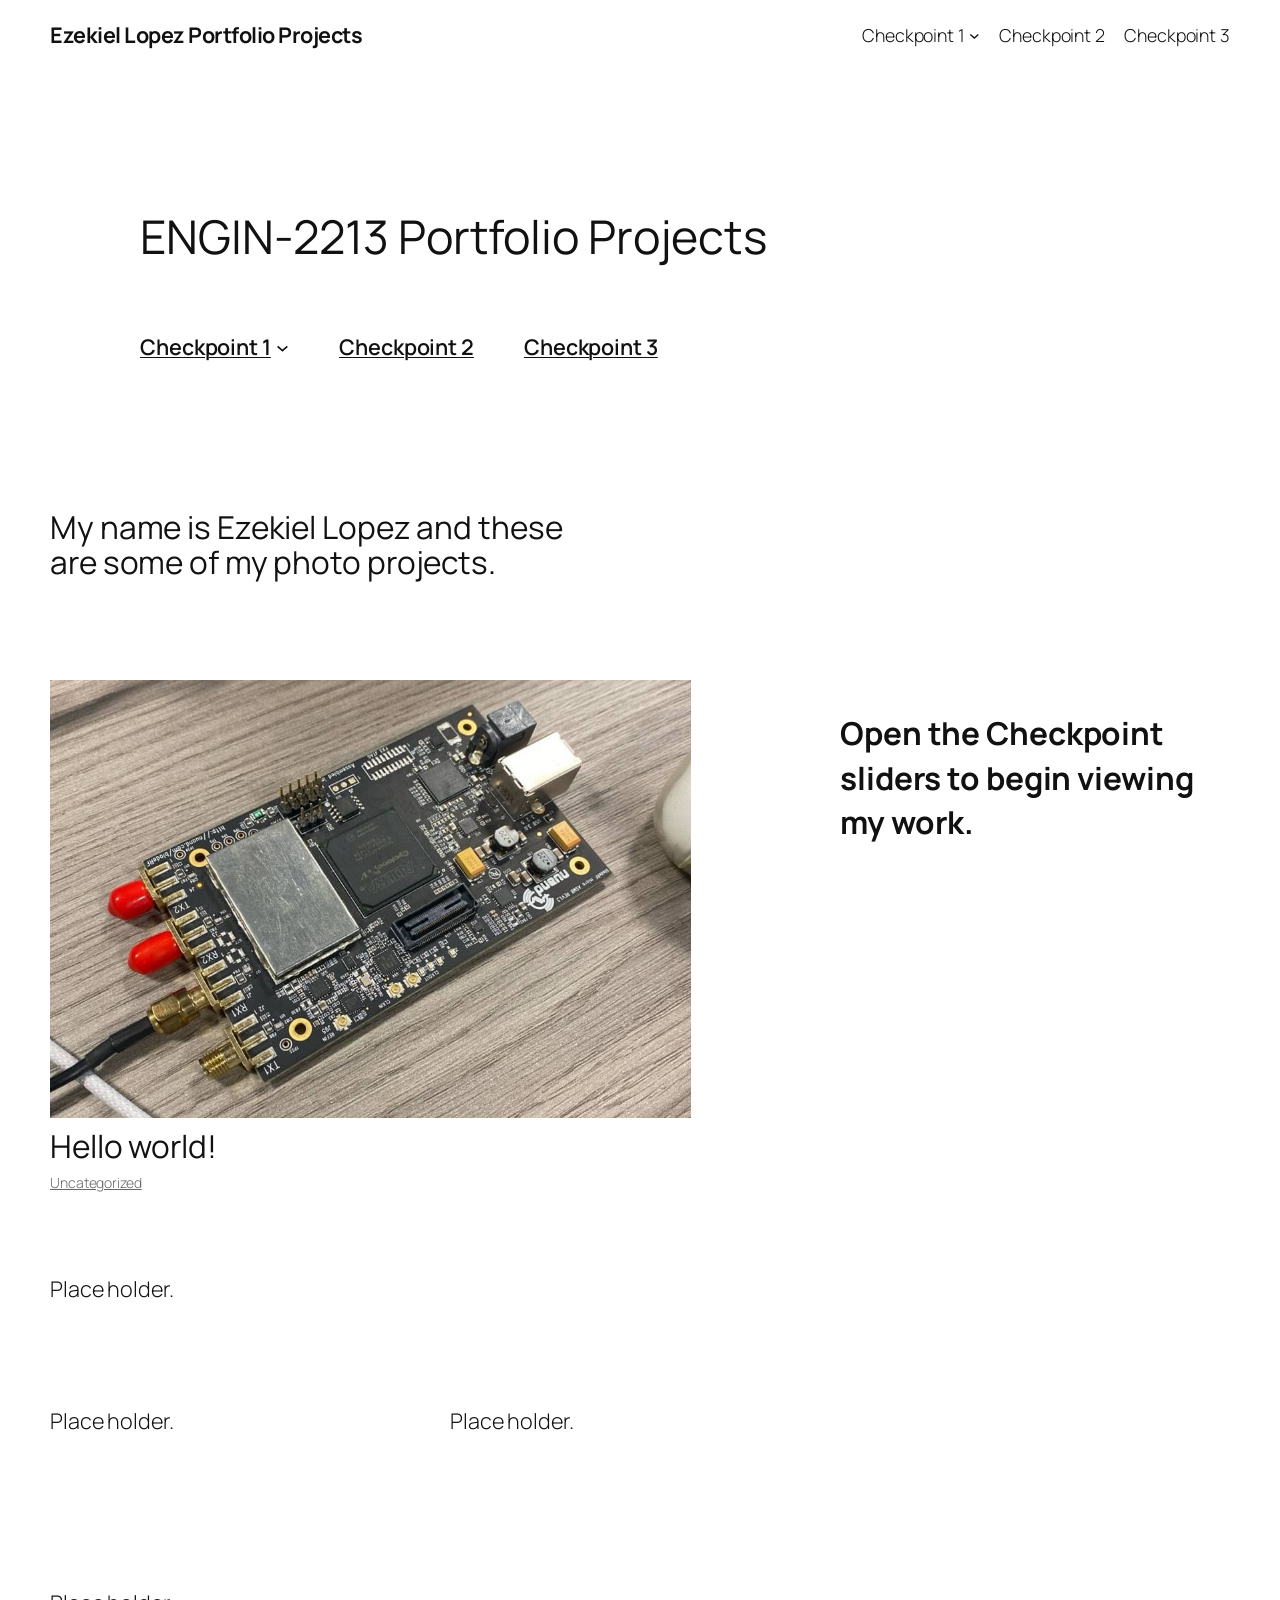
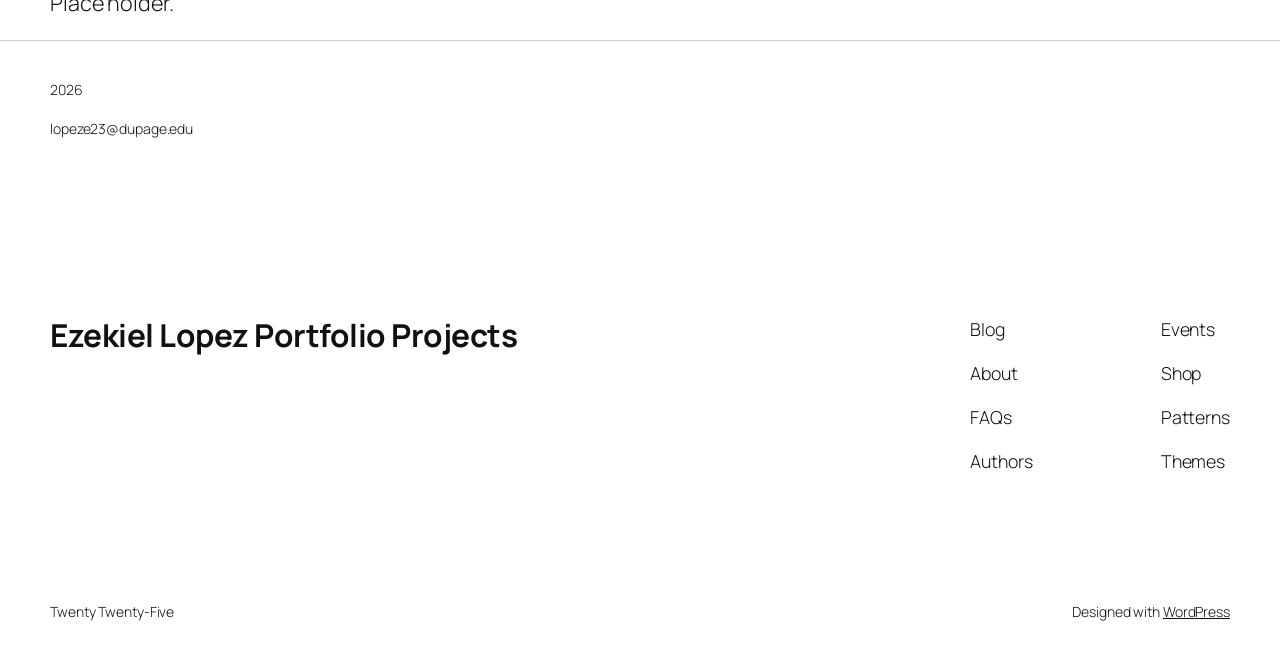
==== index.html @ a2080543 "Pushed wordpress test site" ====
<!DOCTYPE html>
<html lang="en-US">
<head><meta charset="UTF-8">
	
	<meta name="viewport" content="width=device-width, initial-scale=1">
<meta name="robots" content="max-image-preview:large">
<title>Ezekiel Lopez Portfolio Projects</title>




<style id="wp-img-auto-sizes-contain-inline-css">
img:is([sizes=auto i],[sizes^="auto," i]){contain-intrinsic-size:3000px 1500px}
/*# sourceURL=wp-img-auto-sizes-contain-inline-css */
</style>
<style id="wp-block-site-title-inline-css">
.wp-block-site-title{box-sizing:border-box}.wp-block-site-title :where(a){color:inherit;font-family:inherit;font-size:inherit;font-style:inherit;font-weight:inherit;letter-spacing:inherit;line-height:inherit;text-decoration:inherit}
/*# sourceURL=/wp-includes/blocks/site-title/style.min.css */
</style>
<style id="wp-block-navigation-link-inline-css">
.wp-block-navigation .wp-block-navigation-item__label{overflow-wrap:break-word}.wp-block-navigation .wp-block-navigation-item__description{display:none}.link-ui-tools{outline:1px solid #f0f0f0;padding:8px}.link-ui-block-inserter{padding-top:8px}.link-ui-block-inserter__back{margin-left:8px;text-transform:uppercase}
/*# sourceURL=/wp-includes/blocks/navigation-link/style.min.css */
</style>
<link rel="stylesheet" id="wp-block-navigation-css" href="/wp-includes/blocks/navigation/style.min.css?ver=7.1.3" media="all">
<style id="wp-block-group-inline-css">
.wp-block-group{box-sizing:border-box}:where(.wp-block-group.wp-block-group-is-layout-constrained){position:relative}
/*# sourceURL=/wp-includes/blocks/group/style.min.css */
</style>
<style id="wp-block-post-title-inline-css">
.wp-block-post-title{box-sizing:border-box;word-break:break-word}.wp-block-post-title :where(a){display:inline-block;font-family:inherit;font-size:inherit;font-style:inherit;font-weight:inherit;letter-spacing:inherit;line-height:inherit;text-decoration:inherit}
/*# sourceURL=/wp-includes/blocks/post-title/style.min.css */
</style>
<style id="wp-block-heading-inline-css">
h1:where(.wp-block-heading).has-background,h2:where(.wp-block-heading).has-background,h3:where(.wp-block-heading).has-background,h4:where(.wp-block-heading).has-background,h5:where(.wp-block-heading).has-background,h6:where(.wp-block-heading).has-background{padding:1.25em 2.375em}h1.has-text-align-left[style*=writing-mode]:where([style*=vertical-lr]),h1.has-text-align-right[style*=writing-mode]:where([style*=vertical-rl]),h2.has-text-align-left[style*=writing-mode]:where([style*=vertical-lr]),h2.has-text-align-right[style*=writing-mode]:where([style*=vertical-rl]),h3.has-text-align-left[style*=writing-mode]:where([style*=vertical-lr]),h3.has-text-align-right[style*=writing-mode]:where([style*=vertical-rl]),h4.has-text-align-left[style*=writing-mode]:where([style*=vertical-lr]),h4.has-text-align-right[style*=writing-mode]:where([style*=vertical-rl]),h5.has-text-align-left[style*=writing-mode]:where([style*=vertical-lr]),h5.has-text-align-right[style*=writing-mode]:where([style*=vertical-rl]),h6.has-text-align-left[style*=writing-mode]:where([style*=vertical-lr]),h6.has-text-align-right[style*=writing-mode]:where([style*=vertical-rl]){rotate:180deg}
/*# sourceURL=/wp-includes/blocks/heading/style.min.css */
</style>
<style id="wp-block-spacer-inline-css">
.wp-block-spacer{clear:both}
/*# sourceURL=/wp-includes/blocks/spacer/style.min.css */
</style>
<style id="wp-block-columns-inline-css">
.wp-block-columns{box-sizing:border-box;display:flex;flex-wrap:wrap!important}@media (min-width:782px){.wp-block-columns{flex-wrap:nowrap!important}}.wp-block-columns{align-items:normal!important}.wp-block-columns.are-vertically-aligned-top{align-items:flex-start}.wp-block-columns.are-vertically-aligned-center{align-items:center}.wp-block-columns.are-vertically-aligned-bottom{align-items:flex-end}@media (max-width:781px){.wp-block-columns:not(.is-not-stacked-on-mobile)>.wp-block-column{flex-basis:100%!important}}@media (min-width:782px){.wp-block-columns:not(.is-not-stacked-on-mobile)>.wp-block-column{flex-basis:0;flex-grow:1}.wp-block-columns:not(.is-not-stacked-on-mobile)>.wp-block-column[style*=flex-basis]{flex-grow:0}}.wp-block-columns.is-not-stacked-on-mobile{flex-wrap:nowrap!important}.wp-block-columns.is-not-stacked-on-mobile>.wp-block-column{flex-basis:0;flex-grow:1}.wp-block-columns.is-not-stacked-on-mobile>.wp-block-column[style*=flex-basis]{flex-grow:0}:where(.wp-block-columns){margin-bottom:1.75em}:where(.wp-block-columns.has-background){padding:1.25em 2.375em}.wp-block-column{flex-grow:1;min-width:0;overflow-wrap:break-word;word-break:break-word}.wp-block-column.is-vertically-aligned-top{align-self:flex-start}.wp-block-column.is-vertically-aligned-center{align-self:center}.wp-block-column.is-vertically-aligned-bottom{align-self:flex-end}.wp-block-column.is-vertically-aligned-stretch{align-self:stretch}.wp-block-column.is-vertically-aligned-bottom,.wp-block-column.is-vertically-aligned-center,.wp-block-column.is-vertically-aligned-top{width:100%}
/*# sourceURL=/wp-includes/blocks/columns/style.min.css */
</style>
<style id="wp-block-image-inline-css">
.wp-block-image>a,.wp-block-image>figure>a{display:inline-block}.wp-block-image img{box-sizing:border-box;height:auto;max-width:100%;vertical-align:bottom}@media not (prefers-reduced-motion){.wp-block-image img.hide{visibility:hidden}.wp-block-image img.show{animation:show-content-image .4s}}.wp-block-image[style*=border-radius] img,.wp-block-image[style*=border-radius]>a{border-radius:inherit}.wp-block-image.has-custom-border img{box-sizing:border-box}.wp-block-image.aligncenter{text-align:center}.wp-block-image.alignfull>a,.wp-block-image.alignwide>a{width:100%}.wp-block-image.alignfull img,.wp-block-image.alignwide img{height:auto;width:100%}.wp-block-image .aligncenter,.wp-block-image .alignleft,.wp-block-image .alignright,.wp-block-image.aligncenter,.wp-block-image.alignleft,.wp-block-image.alignright{display:table}.wp-block-image .aligncenter>figcaption,.wp-block-image .alignleft>figcaption,.wp-block-image .alignright>figcaption,.wp-block-image.aligncenter>figcaption,.wp-block-image.alignleft>figcaption,.wp-block-image.alignright>figcaption{caption-side:bottom;display:table-caption}.wp-block-image .alignleft{float:left;margin:.5em 1em .5em 0}.wp-block-image .alignright{float:right;margin:.5em 0 .5em 1em}.wp-block-image .aligncenter{margin-left:auto;margin-right:auto}.wp-block-image :where(figcaption){margin-bottom:1em;margin-top:.5em}.wp-block-image.is-style-circle-mask img{border-radius:9999px}@supports ((-webkit-mask-image:none) or (mask-image:none)) or (-webkit-mask-image:none){.wp-block-image.is-style-circle-mask img{border-radius:0;-webkit-mask-image:url('data:image/svg+xml;utf8,<svg viewBox="0 0 100 100" xmlns="http://www.w3.org/2000/svg"><circle cx="50" cy="50" r="50"/></svg>');mask-image:url('data:image/svg+xml;utf8,<svg viewBox="0 0 100 100" xmlns="http://www.w3.org/2000/svg"><circle cx="50" cy="50" r="50"/></svg>');mask-mode:alpha;-webkit-mask-position:center;mask-position:center;-webkit-mask-repeat:no-repeat;mask-repeat:no-repeat;-webkit-mask-size:contain;mask-size:contain}}:root :where(.wp-block-image.is-style-rounded img,.wp-block-image .is-style-rounded img){border-radius:9999px}.wp-block-image figure{margin:0}.wp-lightbox-container{display:flex;flex-direction:column;position:relative}.wp-lightbox-container img{cursor:zoom-in}.wp-lightbox-container img:hover+button{opacity:1}.wp-lightbox-container button{align-items:center;backdrop-filter:blur(16px) saturate(180%);background-color:rgba(90,90,90,.25);border:none;border-radius:4px;cursor:zoom-in;display:flex;height:20px;justify-content:center;opacity:0;padding:0;position:absolute;right:16px;text-align:center;top:16px;width:20px;z-index:100}@media not (prefers-reduced-motion){.wp-lightbox-container button{transition:opacity .2s ease}}.wp-lightbox-container button:focus-visible{outline:3px auto rgba(90,90,90,.25);outline:3px auto -webkit-focus-ring-color;outline-offset:3px}.wp-lightbox-container button:hover{cursor:pointer;opacity:1}.wp-lightbox-container button:focus{opacity:1}.wp-lightbox-container button:focus,.wp-lightbox-container button:hover,.wp-lightbox-container button:not(:hover):not(:active):not(.has-background){background-color:rgba(90,90,90,.25);border:none}.wp-lightbox-overlay{box-sizing:border-box;cursor:zoom-out;height:100vh;left:0;overflow:hidden;position:fixed;top:0;visibility:hidden;width:100%;z-index:100000}.wp-lightbox-overlay .wp-lightbox-close-button{align-items:center;cursor:pointer;display:flex;font-family:inherit;gap:8px;justify-content:center;line-height:1;min-height:40px;min-width:40px;padding:0 4px;position:absolute;right:calc(env(safe-area-inset-right) + 16px);top:calc(env(safe-area-inset-top) + 16px);z-index:5000000}.wp-lightbox-overlay .wp-lightbox-close-button:focus,.wp-lightbox-overlay .wp-lightbox-close-button:hover,.wp-lightbox-overlay .wp-lightbox-close-button:not(:hover):not(:active):not(.has-background){background:none;border:none}.wp-lightbox-overlay .wp-lightbox-close-button:has(.wp-lightbox-close-text:not([hidden])) .wp-lightbox-close-icon svg{height:1em;width:1em}.wp-lightbox-overlay .wp-lightbox-close-icon svg{display:block}.wp-lightbox-overlay .wp-lightbox-navigation-button-next,.wp-lightbox-overlay .wp-lightbox-navigation-button-prev{align-items:center;bottom:16px;cursor:pointer;display:flex;font-family:inherit;gap:4px;justify-content:center;line-height:1;min-height:40px;min-width:40px;padding:0 8px;position:absolute;z-index:2000002}.wp-lightbox-overlay .wp-lightbox-navigation-button-next[hidden],.wp-lightbox-overlay .wp-lightbox-navigation-button-prev[hidden]{display:none}@media (min-width:960px){.wp-lightbox-overlay .wp-lightbox-navigation-button-next,.wp-lightbox-overlay .wp-lightbox-navigation-button-prev{bottom:50%;transform:translateY(-50%)}}.wp-lightbox-overlay .wp-lightbox-navigation-button-next:focus,.wp-lightbox-overlay .wp-lightbox-navigation-button-next:hover,.wp-lightbox-overlay .wp-lightbox-navigation-button-next:not(:hover):not(:active):not(.has-background),.wp-lightbox-overlay .wp-lightbox-navigation-button-prev:focus,.wp-lightbox-overlay .wp-lightbox-navigation-button-prev:hover,.wp-lightbox-overlay .wp-lightbox-navigation-button-prev:not(:hover):not(:active):not(.has-background){background:none;border:none;padding:0 8px}.wp-lightbox-overlay .wp-lightbox-navigation-button-next:has(.wp-lightbox-navigation-text:not([hidden])) .wp-lightbox-navigation-icon svg,.wp-lightbox-overlay .wp-lightbox-navigation-button-prev:has(.wp-lightbox-navigation-text:not([hidden])) .wp-lightbox-navigation-icon svg{display:block;height:1.5em;width:1.5em}.wp-lightbox-overlay .wp-lightbox-navigation-button-prev{left:calc(env(safe-area-inset-left) + 16px)}.wp-lightbox-overlay .wp-lightbox-navigation-button-next{right:calc(env(safe-area-inset-right) + 16px)}.wp-lightbox-overlay .wp-lightbox-navigation-icon svg{vertical-align:middle}.wp-lightbox-overlay .lightbox-image-container{height:var(--wp--lightbox-container-height);left:50%;overflow:hidden;position:absolute;top:50%;transform:translate(-50%,-50%);transform-origin:top left;width:var(--wp--lightbox-container-width);z-index:2000001}.wp-lightbox-overlay .wp-block-image{align-items:center;box-sizing:border-box;display:flex;height:100%;justify-content:center;margin:0;position:relative;transform-origin:0 0;width:100%;z-index:3000000}.wp-lightbox-overlay .wp-block-image img{height:var(--wp--lightbox-image-height);min-height:var(--wp--lightbox-image-height);min-width:var(--wp--lightbox-image-width);width:var(--wp--lightbox-image-width)}.wp-lightbox-overlay .wp-block-image figcaption{display:none}.wp-lightbox-overlay button{background:none;border:none}.wp-lightbox-overlay .scrim{background-color:#fff;height:100%;opacity:.9;position:absolute;width:100%;z-index:2000000}.wp-lightbox-overlay.active{visibility:visible}@media not (prefers-reduced-motion){.wp-lightbox-overlay.active{animation:turn-on-visibility .25s both}.wp-lightbox-overlay.active img{animation:turn-on-visibility .35s both}.wp-lightbox-overlay.show-closing-animation:not(.active){animation:turn-off-visibility .35s both}.wp-lightbox-overlay.show-closing-animation:not(.active) img{animation:turn-off-visibility .25s both}.wp-lightbox-overlay.zoom.active{animation:none;opacity:1;visibility:visible}.wp-lightbox-overlay.zoom.active .lightbox-image-container{animation:lightbox-zoom-in .4s}.wp-lightbox-overlay.zoom.active .lightbox-image-container img{animation:none}.wp-lightbox-overlay.zoom.active .scrim{animation:turn-on-visibility .4s forwards}.wp-lightbox-overlay.zoom.show-closing-animation:not(.active){animation:none}.wp-lightbox-overlay.zoom.show-closing-animation:not(.active) .lightbox-image-container{animation:lightbox-zoom-out .4s}.wp-lightbox-overlay.zoom.show-closing-animation:not(.active) .lightbox-image-container img{animation:none}.wp-lightbox-overlay.zoom.show-closing-animation:not(.active) .scrim{animation:turn-off-visibility .4s forwards}}@keyframes show-content-image{0%{visibility:hidden}99%{visibility:hidden}to{visibility:visible}}@keyframes turn-on-visibility{0%{opacity:0}to{opacity:1}}@keyframes turn-off-visibility{0%{opacity:1;visibility:visible}99%{opacity:0;visibility:visible}to{opacity:0;visibility:hidden}}@keyframes lightbox-zoom-in{0%{transform:translate(calc((-100vw + var(--wp--lightbox-scrollbar-width))/2 + var(--wp--lightbox-initial-left-position)),calc(-50vh + var(--wp--lightbox-initial-top-position))) scale(var(--wp--lightbox-scale))}to{transform:translate(-50%,-50%) scale(1)}}@keyframes lightbox-zoom-out{0%{transform:translate(-50%,-50%) scale(1);visibility:visible}99%{visibility:visible}to{transform:translate(calc((-100vw + var(--wp--lightbox-scrollbar-width))/2 + var(--wp--lightbox-initial-left-position)),calc(-50vh + var(--wp--lightbox-initial-top-position))) scale(var(--wp--lightbox-scale));visibility:hidden}}
/*# sourceURL=/wp-includes/blocks/image/style.min.css */
</style>
<style id="wp-block-post-terms-inline-css">
.wp-block-post-terms{box-sizing:border-box}.wp-block-post-terms .wp-block-post-terms__separator{white-space:pre-wrap}
/*# sourceURL=/wp-includes/blocks/post-terms/style.min.css */
</style>
<style id="wp-block-post-template-inline-css">
.wp-block-post-template{box-sizing:border-box;list-style:none;margin-bottom:0;margin-top:0;max-width:100%;padding:0}.wp-block-post-template.is-flex-container{display:flex;flex-direction:row;flex-wrap:wrap;gap:1.25em}.wp-block-post-template.is-flex-container>li{margin:0;width:100%}@media (min-width:600px){.wp-block-post-template.is-flex-container.is-flex-container.columns-2>li{width:calc(50% - .625em)}.wp-block-post-template.is-flex-container.is-flex-container.columns-3>li{width:calc(33.33333% - .83333em)}.wp-block-post-template.is-flex-container.is-flex-container.columns-4>li{width:calc(25% - .9375em)}.wp-block-post-template.is-flex-container.is-flex-container.columns-5>li{width:calc(20% - 1em)}.wp-block-post-template.is-flex-container.is-flex-container.columns-6>li{width:calc(16.66667% - 1.04167em)}}@media (max-width:600px){.wp-block-post-template-is-layout-grid[class*=columns-]:not(.has-native-responsive-grid){grid-template-columns:1fr}}.wp-block-post-template-is-layout-constrained>li>.alignright,.wp-block-post-template-is-layout-flow>li>.alignright{float:right;margin-inline-end:0;margin-inline-start:2em}.wp-block-post-template-is-layout-constrained>li>.alignleft,.wp-block-post-template-is-layout-flow>li>.alignleft{float:left;margin-inline-end:2em;margin-inline-start:0}.wp-block-post-template-is-layout-constrained>li>.aligncenter,.wp-block-post-template-is-layout-flow>li>.aligncenter{margin-inline-end:auto;margin-inline-start:auto}
/*# sourceURL=/wp-includes/blocks/post-template/style.min.css */
</style>
<style id="wp-block-paragraph-inline-css">
.is-small-text{font-size:.875em}.is-regular-text{font-size:1em}.is-large-text{font-size:2.25em}.is-larger-text{font-size:3em}.has-drop-cap:not(:focus):first-letter{float:left;font-size:8.4em;font-style:normal;font-weight:100;line-height:.68;margin:.05em .1em 0 0;text-transform:uppercase}body.rtl .has-drop-cap:not(:focus):first-letter{float:none;margin-left:.1em}p.has-drop-cap.has-background{overflow:hidden}:root :where(p.has-background){padding:1.25em 2.375em}:where(p.has-text-color:not(.has-link-color)) a{color:inherit}p.has-text-align-left[style*="writing-mode:vertical-lr"],p.has-text-align-right[style*="writing-mode:vertical-rl"]{rotate:180deg}
/*# sourceURL=/wp-includes/blocks/paragraph/style.min.css */
</style>
<style id="wp-block-separator-inline-css">
@charset "UTF-8";.wp-block-separator{border:none;border-top:2px solid}:root :where(.wp-block-separator.is-style-dots){height:auto;line-height:1;text-align:center}:root :where(.wp-block-separator.is-style-dots):before{color:currentColor;content:"···";font-family:serif;font-size:1.5em;letter-spacing:2em;padding-left:2em}.wp-block-separator.is-style-dots{background:none!important;border:none!important}
/*# sourceURL=/wp-includes/blocks/separator/style.min.css */
</style>
<style id="wp-block-post-content-inline-css">
.wp-block-post-content{display:flow-root}
/*# sourceURL=/wp-includes/blocks/post-content/style.min.css */
</style>
<style id="wp-emoji-styles-inline-css">

	img.wp-smiley, img.emoji {
		display: inline !important;
		border: none !important;
		box-shadow: none !important;
		height: 1em !important;
		width: 1em !important;
		margin: 0 0.07em !important;
		vertical-align: -0.1em !important;
		background: none !important;
		padding: 0 !important;
	}
/*# sourceURL=wp-emoji-styles-inline-css */
</style>
<style id="wp-block-library-inline-css">
:root{--wp-block-synced-color:#7a00df;--wp-block-synced-color--rgb:122,0,223;--wp-bound-block-color:var(--wp-block-synced-color);--wp-editor-canvas-background:#ddd;--wp-admin-theme-color:#007cba;--wp-admin-theme-color--rgb:0,124,186;--wp-admin-theme-color-darker-10:#006ba1;--wp-admin-theme-color-darker-10--rgb:0,107,160.5;--wp-admin-theme-color-darker-20:#005a87;--wp-admin-theme-color-darker-20--rgb:0,90,135;--wp-admin-border-width-focus:2px}@media (min-resolution:192dpi){:root{--wp-admin-border-width-focus:1.5px}}.wp-element-button{cursor:pointer}:root .has-very-light-gray-background-color{background-color:#eee}:root .has-very-dark-gray-background-color{background-color:#313131}:root .has-very-light-gray-color{color:#eee}:root .has-very-dark-gray-color{color:#313131}:root .has-vivid-green-cyan-to-vivid-cyan-blue-gradient-background{background:linear-gradient(135deg,#00d084,#0693e3)}:root .has-purple-crush-gradient-background{background:linear-gradient(135deg,#34e2e4,#4721fb 50%,#ab1dfe)}:root .has-hazy-dawn-gradient-background{background:linear-gradient(135deg,#faaca8,#dad0ec)}:root .has-subdued-olive-gradient-background{background:linear-gradient(135deg,#fafae1,#67a671)}:root .has-atomic-cream-gradient-background{background:linear-gradient(135deg,#fdd79a,#004a59)}:root .has-nightshade-gradient-background{background:linear-gradient(135deg,#330968,#31cdcf)}:root .has-midnight-gradient-background{background:linear-gradient(135deg,#020381,#2874fc)}:root{--wp--preset--font-size--normal:16px;--wp--preset--font-size--huge:42px}.has-regular-font-size{font-size:1em}.has-larger-font-size{font-size:2.625em}.has-normal-font-size{font-size:var(--wp--preset--font-size--normal)}.has-huge-font-size{font-size:var(--wp--preset--font-size--huge)}:root .has-text-align-center{text-align:center}:root .has-text-align-left{text-align:left}:root .has-text-align-right{text-align:right}.has-fit-text{white-space:nowrap!important}#end-resizable-editor-section{display:none}.aligncenter{clear:both}.items-justified-left{justify-content:flex-start}.items-justified-center{justify-content:center}.items-justified-right{justify-content:flex-end}.items-justified-space-between{justify-content:space-between}.screen-reader-text{word-wrap:normal!important;border:0;clip-path:inset(50%);height:1px;margin:-1px;overflow:hidden;padding:0;position:absolute;width:1px;word-break:normal!important}.screen-reader-text:focus{background-color:#ddd;clip-path:none;color:#444;display:block;font-size:1em;height:auto;left:5px;line-height:normal;padding:15px 23px 14px;text-decoration:none;top:5px;width:auto;z-index:100000}html :where(.has-border-color){border-style:solid}html :where([style^=border-color],[style*=";border-color"],[style*="; border-color"]){border-style:solid}html :where([style^=border-top-color],[style*=";border-top-color"],[style*="; border-top-color"]){border-top-style:solid}html :where([style^=border-right-color],[style*=";border-right-color"],[style*="; border-right-color"]){border-right-style:solid}html :where([style^=border-bottom-color],[style*=";border-bottom-color"],[style*="; border-bottom-color"]){border-bottom-style:solid}html :where([style^=border-left-color],[style*=";border-left-color"],[style*="; border-left-color"]){border-left-style:solid}html :where([style^=border-width],[style*=";border-width"],[style*="; border-width"]){border-style:solid}html :where([style^=border-top-width],[style*=";border-top-width"],[style*="; border-top-width"]){border-top-style:solid}html :where([style^=border-right-width],[style*=";border-right-width"],[style*="; border-right-width"]){border-right-style:solid}html :where([style^=border-bottom-width],[style*=";border-bottom-width"],[style*="; border-bottom-width"]){border-bottom-style:solid}html :where([style^=border-left-width],[style*=";border-left-width"],[style*="; border-left-width"]){border-left-style:solid}html :where(img[class*=wp-image-]){height:auto;max-width:100%}:where(figure){margin:0 0 1em}html :where(.is-position-sticky){--wp-admin--admin-bar--position-offset:var(--wp-admin--admin-bar--height,0px)}@media screen and (max-width:600px){html :where(.is-position-sticky){--wp-admin--admin-bar--position-offset:0px}}
/*# sourceURL=/wp-includes/css/dist/block-library/common.min.css */
</style>
<style id="global-styles-inline-css">
:root{--wp--preset--aspect-ratio--square: 1;--wp--preset--aspect-ratio--4-3: 4/3;--wp--preset--aspect-ratio--3-4: 3/4;--wp--preset--aspect-ratio--3-2: 3/2;--wp--preset--aspect-ratio--2-3: 2/3;--wp--preset--aspect-ratio--16-9: 16/9;--wp--preset--aspect-ratio--9-16: 9/16;--wp--preset--color--black: #000000;--wp--preset--color--cyan-bluish-gray: #abb8c3;--wp--preset--color--white: #ffffff;--wp--preset--color--pale-pink: #f78da7;--wp--preset--color--vivid-red: #cf2e2e;--wp--preset--color--luminous-vivid-orange: #ff6900;--wp--preset--color--luminous-vivid-amber: #fcb900;--wp--preset--color--light-green-cyan: #7bdcb5;--wp--preset--color--vivid-green-cyan: #00d084;--wp--preset--color--pale-cyan-blue: #8ed1fc;--wp--preset--color--vivid-cyan-blue: #0693e3;--wp--preset--color--vivid-purple: #9b51e0;--wp--preset--color--base: #FFFFFF;--wp--preset--color--contrast: #111111;--wp--preset--color--accent-1: #FFEE58;--wp--preset--color--accent-2: #F6CFF4;--wp--preset--color--accent-3: #503AA8;--wp--preset--color--accent-4: #686868;--wp--preset--color--accent-5: #FBFAF3;--wp--preset--color--accent-6: color-mix(in srgb, currentColor 20%, transparent);--wp--preset--gradient--vivid-cyan-blue-to-vivid-purple: linear-gradient(135deg,rgb(6,147,227) 0%,rgb(155,81,224) 100%);--wp--preset--gradient--light-green-cyan-to-vivid-green-cyan: linear-gradient(135deg,rgb(122,220,180) 0%,rgb(0,208,130) 100%);--wp--preset--gradient--luminous-vivid-amber-to-luminous-vivid-orange: linear-gradient(135deg,rgb(252,185,0) 0%,rgb(255,105,0) 100%);--wp--preset--gradient--luminous-vivid-orange-to-vivid-red: linear-gradient(135deg,rgb(255,105,0) 0%,rgb(207,46,46) 100%);--wp--preset--gradient--very-light-gray-to-cyan-bluish-gray: linear-gradient(135deg,rgb(238,238,238) 0%,rgb(169,184,195) 100%);--wp--preset--gradient--cool-to-warm-spectrum: linear-gradient(135deg,rgb(74,234,220) 0%,rgb(151,120,209) 20%,rgb(207,42,186) 40%,rgb(238,44,130) 60%,rgb(251,105,98) 80%,rgb(254,248,76) 100%);--wp--preset--gradient--blush-light-purple: linear-gradient(135deg,rgb(255,206,236) 0%,rgb(152,150,240) 100%);--wp--preset--gradient--blush-bordeaux: linear-gradient(135deg,rgb(254,205,165) 0%,rgb(254,45,45) 50%,rgb(107,0,62) 100%);--wp--preset--gradient--luminous-dusk: linear-gradient(135deg,rgb(255,203,112) 0%,rgb(199,81,192) 50%,rgb(65,88,208) 100%);--wp--preset--gradient--pale-ocean: linear-gradient(135deg,rgb(255,245,203) 0%,rgb(182,227,212) 50%,rgb(51,167,181) 100%);--wp--preset--gradient--electric-grass: linear-gradient(135deg,rgb(202,248,128) 0%,rgb(113,206,126) 100%);--wp--preset--gradient--midnight: linear-gradient(135deg,rgb(2,3,129) 0%,rgb(40,116,252) 100%);--wp--preset--font-size--small: 0.875rem;--wp--preset--font-size--medium: clamp(1rem, 1rem + ((1vw - 0.2rem) * 0.185), 1.125rem);--wp--preset--font-size--large: clamp(1.125rem, 1.125rem + ((1vw - 0.2rem) * 0.37), 1.375rem);--wp--preset--font-size--x-large: clamp(1.75rem, 1.75rem + ((1vw - 0.2rem) * 0.37), 2rem);--wp--preset--font-size--xx-large: clamp(2.15rem, 2.15rem + ((1vw - 0.2rem) * 1.259), 3rem);--wp--preset--font-family--manrope: Manrope, sans-serif;--wp--preset--font-family--fira-code: "Fira Code", monospace;--wp--preset--spacing--20: 10px;--wp--preset--spacing--30: 20px;--wp--preset--spacing--40: 30px;--wp--preset--spacing--50: clamp(30px, 5vw, 50px);--wp--preset--spacing--60: clamp(30px, 7vw, 70px);--wp--preset--spacing--70: clamp(50px, 7vw, 90px);--wp--preset--spacing--80: clamp(70px, 10vw, 140px);--wp--preset--shadow--natural: 6px 6px 9px rgba(0, 0, 0, 0.2);--wp--preset--shadow--deep: 12px 12px 50px rgba(0, 0, 0, 0.4);--wp--preset--shadow--sharp: 6px 6px 0px rgba(0, 0, 0, 0.2);--wp--preset--shadow--outlined: 6px 6px 0px -3px rgb(255, 255, 255), 6px 6px rgb(0, 0, 0);--wp--preset--shadow--crisp: 6px 6px 0px rgb(0, 0, 0);}.wp-block-button{--wp--preset--dimension--25: 25%;--wp--preset--dimension--50: 50%;--wp--preset--dimension--75: 75%;--wp--preset--dimension--100: 100%;}:root { --wp--style--global--content-size: 1000px;--wp--style--global--wide-size: 1400px; }:where(body) { margin: 0; }.wp-site-blocks { padding-top: var(--wp--style--root--padding-top); padding-bottom: var(--wp--style--root--padding-bottom); }.has-global-padding { padding-right: var(--wp--style--root--padding-right); padding-left: var(--wp--style--root--padding-left); }.has-global-padding > .alignfull { margin-right: calc(var(--wp--style--root--padding-right) * -1); margin-left: calc(var(--wp--style--root--padding-left) * -1); }.has-global-padding :where(:not(.alignfull.is-layout-flow) > .has-global-padding:not(.wp-block-block, .alignfull)) { padding-right: 0; padding-left: 0; }.has-global-padding :where(:not(.alignfull.is-layout-flow) > .has-global-padding:not(.wp-block-block, .alignfull)) > .alignfull { margin-left: 0; margin-right: 0; }.wp-site-blocks > .alignleft { float: left; margin-right: 2em; }.wp-site-blocks > .alignright { float: right; margin-left: 2em; }.wp-site-blocks > .aligncenter { justify-content: center; margin-left: auto; margin-right: auto; }:where(.wp-site-blocks) > * { margin-block-start: 1.2rem; margin-block-end: 0; }:where(.wp-site-blocks) > :first-child { margin-block-start: 0; }:where(.wp-site-blocks) > :last-child { margin-block-end: 0; }:root { --wp--style--block-gap: 1.2rem; }:root :where(.is-layout-flow) > :first-child{margin-block-start: 0;}:root :where(.is-layout-flow) > :last-child{margin-block-end: 0;}:root :where(.is-layout-flow) > *{margin-block-start: 1.2rem;margin-block-end: 0;}:root :where(.is-layout-constrained) > :first-child{margin-block-start: 0;}:root :where(.is-layout-constrained) > :last-child{margin-block-end: 0;}:root :where(.is-layout-constrained) > *{margin-block-start: 1.2rem;margin-block-end: 0;}:root :where(.is-layout-flex){gap: 1.2rem;}:root :where(.is-layout-grid){gap: 1.2rem;}.is-layout-flow > .alignleft{float: left;margin-inline-start: 0;margin-inline-end: 2em;}.is-layout-flow > .alignright{float: right;margin-inline-start: 2em;margin-inline-end: 0;}.is-layout-flow > .aligncenter{margin-left: auto !important;margin-right: auto !important;}.is-layout-constrained > .alignleft{float: left;margin-inline-start: 0;margin-inline-end: 2em;}.is-layout-constrained > .alignright{float: right;margin-inline-start: 2em;margin-inline-end: 0;}.is-layout-constrained > .aligncenter{margin-left: auto !important;margin-right: auto !important;}.is-layout-constrained > :where(:not(.alignleft):not(.alignright):not(.alignfull)){max-width: var(--wp--style--global--content-size);margin-left: auto !important;margin-right: auto !important;}.is-layout-constrained > .alignwide{max-width: var(--wp--style--global--wide-size);}body .is-layout-flex{display: flex;}.is-layout-flex{flex-wrap: wrap;align-items: center;}.is-layout-flex > :is(*, div){margin: 0;}body .is-layout-grid{display: grid;}.is-layout-grid > :is(*, div){margin: 0;}body{background-color: var(--wp--preset--color--base);color: var(--wp--preset--color--contrast);font-family: var(--wp--preset--font-family--manrope);font-size: var(--wp--preset--font-size--large);font-weight: 300;letter-spacing: -0.1px;line-height: 1.4;--wp--style--root--padding-top: 0px;--wp--style--root--padding-right: var(--wp--preset--spacing--50);--wp--style--root--padding-bottom: 0px;--wp--style--root--padding-left: var(--wp--preset--spacing--50);}a:where(:not(.wp-element-button)){color: currentColor;}:root :where(a:where(:not(.wp-element-button)):hover){text-decoration: none;}h1, h2, h3, h4, h5, h6{font-weight: 400;letter-spacing: -0.1px;line-height: 1.125;}h1{font-size: var(--wp--preset--font-size--xx-large);}h2{font-size: var(--wp--preset--font-size--x-large);}h3{font-size: var(--wp--preset--font-size--large);}h4{font-size: var(--wp--preset--font-size--medium);}h5{font-size: var(--wp--preset--font-size--small);letter-spacing: 0.5px;}h6{font-size: var(--wp--preset--font-size--small);font-weight: 700;letter-spacing: 1.4px;text-transform: uppercase;}:root :where(.wp-element-button, .wp-block-button__link){background-color: var(--wp--preset--color--contrast);border-width: 0;color: var(--wp--preset--color--base);font-family: inherit;font-size: var(--wp--preset--font-size--medium);font-style: inherit;font-weight: inherit;letter-spacing: inherit;line-height: inherit;padding-top: 1rem;padding-right: 2.25rem;padding-bottom: 1rem;padding-left: 2.25rem;text-decoration: none;text-transform: inherit;}:root :where(.wp-element-button:hover, .wp-block-button__link:hover){background-color: color-mix(in srgb, var(--wp--preset--color--contrast) 85%, transparent);border-color: transparent;color: var(--wp--preset--color--base);}:root :where(.wp-element-button:focus, .wp-block-button__link:focus){outline-color: var(--wp--preset--color--accent-4);outline-offset: 2px;}:root :where(.wp-element-caption, .wp-block-audio figcaption, .wp-block-embed figcaption, .wp-block-gallery figcaption, .wp-block-image figcaption, .wp-block-table figcaption, .wp-block-video figcaption){font-size: var(--wp--preset--font-size--small);line-height: 1.4;}.has-black-color{color: var(--wp--preset--color--black) !important;}.has-cyan-bluish-gray-color{color: var(--wp--preset--color--cyan-bluish-gray) !important;}.has-white-color{color: var(--wp--preset--color--white) !important;}.has-pale-pink-color{color: var(--wp--preset--color--pale-pink) !important;}.has-vivid-red-color{color: var(--wp--preset--color--vivid-red) !important;}.has-luminous-vivid-orange-color{color: var(--wp--preset--color--luminous-vivid-orange) !important;}.has-luminous-vivid-amber-color{color: var(--wp--preset--color--luminous-vivid-amber) !important;}.has-light-green-cyan-color{color: var(--wp--preset--color--light-green-cyan) !important;}.has-vivid-green-cyan-color{color: var(--wp--preset--color--vivid-green-cyan) !important;}.has-pale-cyan-blue-color{color: var(--wp--preset--color--pale-cyan-blue) !important;}.has-vivid-cyan-blue-color{color: var(--wp--preset--color--vivid-cyan-blue) !important;}.has-vivid-purple-color{color: var(--wp--preset--color--vivid-purple) !important;}.has-base-color{color: var(--wp--preset--color--base) !important;}.has-contrast-color{color: var(--wp--preset--color--contrast) !important;}.has-accent-1-color{color: var(--wp--preset--color--accent-1) !important;}.has-accent-2-color{color: var(--wp--preset--color--accent-2) !important;}.has-accent-3-color{color: var(--wp--preset--color--accent-3) !important;}.has-accent-4-color{color: var(--wp--preset--color--accent-4) !important;}.has-accent-5-color{color: var(--wp--preset--color--accent-5) !important;}.has-accent-6-color{color: var(--wp--preset--color--accent-6) !important;}.has-black-background-color{background-color: var(--wp--preset--color--black) !important;}.has-cyan-bluish-gray-background-color{background-color: var(--wp--preset--color--cyan-bluish-gray) !important;}.has-white-background-color{background-color: var(--wp--preset--color--white) !important;}.has-pale-pink-background-color{background-color: var(--wp--preset--color--pale-pink) !important;}.has-vivid-red-background-color{background-color: var(--wp--preset--color--vivid-red) !important;}.has-luminous-vivid-orange-background-color{background-color: var(--wp--preset--color--luminous-vivid-orange) !important;}.has-luminous-vivid-amber-background-color{background-color: var(--wp--preset--color--luminous-vivid-amber) !important;}.has-light-green-cyan-background-color{background-color: var(--wp--preset--color--light-green-cyan) !important;}.has-vivid-green-cyan-background-color{background-color: var(--wp--preset--color--vivid-green-cyan) !important;}.has-pale-cyan-blue-background-color{background-color: var(--wp--preset--color--pale-cyan-blue) !important;}.has-vivid-cyan-blue-background-color{background-color: var(--wp--preset--color--vivid-cyan-blue) !important;}.has-vivid-purple-background-color{background-color: var(--wp--preset--color--vivid-purple) !important;}.has-base-background-color{background-color: var(--wp--preset--color--base) !important;}.has-contrast-background-color{background-color: var(--wp--preset--color--contrast) !important;}.has-accent-1-background-color{background-color: var(--wp--preset--color--accent-1) !important;}.has-accent-2-background-color{background-color: var(--wp--preset--color--accent-2) !important;}.has-accent-3-background-color{background-color: var(--wp--preset--color--accent-3) !important;}.has-accent-4-background-color{background-color: var(--wp--preset--color--accent-4) !important;}.has-accent-5-background-color{background-color: var(--wp--preset--color--accent-5) !important;}.has-accent-6-background-color{background-color: var(--wp--preset--color--accent-6) !important;}.has-black-border-color{border-color: var(--wp--preset--color--black) !important;}.has-cyan-bluish-gray-border-color{border-color: var(--wp--preset--color--cyan-bluish-gray) !important;}.has-white-border-color{border-color: var(--wp--preset--color--white) !important;}.has-pale-pink-border-color{border-color: var(--wp--preset--color--pale-pink) !important;}.has-vivid-red-border-color{border-color: var(--wp--preset--color--vivid-red) !important;}.has-luminous-vivid-orange-border-color{border-color: var(--wp--preset--color--luminous-vivid-orange) !important;}.has-luminous-vivid-amber-border-color{border-color: var(--wp--preset--color--luminous-vivid-amber) !important;}.has-light-green-cyan-border-color{border-color: var(--wp--preset--color--light-green-cyan) !important;}.has-vivid-green-cyan-border-color{border-color: var(--wp--preset--color--vivid-green-cyan) !important;}.has-pale-cyan-blue-border-color{border-color: var(--wp--preset--color--pale-cyan-blue) !important;}.has-vivid-cyan-blue-border-color{border-color: var(--wp--preset--color--vivid-cyan-blue) !important;}.has-vivid-purple-border-color{border-color: var(--wp--preset--color--vivid-purple) !important;}.has-base-border-color{border-color: var(--wp--preset--color--base) !important;}.has-contrast-border-color{border-color: var(--wp--preset--color--contrast) !important;}.has-accent-1-border-color{border-color: var(--wp--preset--color--accent-1) !important;}.has-accent-2-border-color{border-color: var(--wp--preset--color--accent-2) !important;}.has-accent-3-border-color{border-color: var(--wp--preset--color--accent-3) !important;}.has-accent-4-border-color{border-color: var(--wp--preset--color--accent-4) !important;}.has-accent-5-border-color{border-color: var(--wp--preset--color--accent-5) !important;}.has-accent-6-border-color{border-color: var(--wp--preset--color--accent-6) !important;}.has-vivid-cyan-blue-to-vivid-purple-gradient-background{background: var(--wp--preset--gradient--vivid-cyan-blue-to-vivid-purple) !important;}.has-light-green-cyan-to-vivid-green-cyan-gradient-background{background: var(--wp--preset--gradient--light-green-cyan-to-vivid-green-cyan) !important;}.has-luminous-vivid-amber-to-luminous-vivid-orange-gradient-background{background: var(--wp--preset--gradient--luminous-vivid-amber-to-luminous-vivid-orange) !important;}.has-luminous-vivid-orange-to-vivid-red-gradient-background{background: var(--wp--preset--gradient--luminous-vivid-orange-to-vivid-red) !important;}.has-very-light-gray-to-cyan-bluish-gray-gradient-background{background: var(--wp--preset--gradient--very-light-gray-to-cyan-bluish-gray) !important;}.has-cool-to-warm-spectrum-gradient-background{background: var(--wp--preset--gradient--cool-to-warm-spectrum) !important;}.has-blush-light-purple-gradient-background{background: var(--wp--preset--gradient--blush-light-purple) !important;}.has-blush-bordeaux-gradient-background{background: var(--wp--preset--gradient--blush-bordeaux) !important;}.has-luminous-dusk-gradient-background{background: var(--wp--preset--gradient--luminous-dusk) !important;}.has-pale-ocean-gradient-background{background: var(--wp--preset--gradient--pale-ocean) !important;}.has-electric-grass-gradient-background{background: var(--wp--preset--gradient--electric-grass) !important;}.has-midnight-gradient-background{background: var(--wp--preset--gradient--midnight) !important;}.has-small-font-size{font-size: var(--wp--preset--font-size--small) !important;}.has-medium-font-size{font-size: var(--wp--preset--font-size--medium) !important;}.has-large-font-size{font-size: var(--wp--preset--font-size--large) !important;}.has-x-large-font-size{font-size: var(--wp--preset--font-size--x-large) !important;}.has-xx-large-font-size{font-size: var(--wp--preset--font-size--xx-large) !important;}.has-manrope-font-family{font-family: var(--wp--preset--font-family--manrope) !important;}.has-fira-code-font-family{font-family: var(--wp--preset--font-family--fira-code) !important;}
:root :where(.wp-block-columns-is-layout-flow) > :first-child{margin-block-start: 0;}:root :where(.wp-block-columns-is-layout-flow) > :last-child{margin-block-end: 0;}:root :where(.wp-block-columns-is-layout-flow) > *{margin-block-start: var(--wp--preset--spacing--50);margin-block-end: 0;}:root :where(.wp-block-columns-is-layout-constrained) > :first-child{margin-block-start: 0;}:root :where(.wp-block-columns-is-layout-constrained) > :last-child{margin-block-end: 0;}:root :where(.wp-block-columns-is-layout-constrained) > *{margin-block-start: var(--wp--preset--spacing--50);margin-block-end: 0;}:root :where(.wp-block-columns-is-layout-flex){gap: var(--wp--preset--spacing--50);}:root :where(.wp-block-columns-is-layout-grid){gap: var(--wp--preset--spacing--50);}
:root :where(.wp-block-post-terms){font-size: var(--wp--preset--font-size--small);font-weight: 600;}:root :where(.wp-block-post-terms a){white-space: nowrap;}
:root :where(.wp-block-post-title a:where(:not(.wp-element-button))){text-decoration: none;}
:root :where(.wp-block-post-title a:where(:not(.wp-element-button)):hover){text-decoration: underline;}
:root :where(.wp-block-separator){border-color: currentColor;border-width: 0 0 1px 0;border-style: solid;color: var(--wp--preset--color--accent-6);}
:root :where(.wp-block-site-title){font-weight: 700;letter-spacing: -.5px;}
:root :where(.wp-block-site-title a:where(:not(.wp-element-button))){text-decoration: none;}
:root :where(.wp-block-site-title a:where(:not(.wp-element-button)):hover){text-decoration: underline;}
:root :where(.wp-block-navigation){font-size: var(--wp--preset--font-size--medium);}
:root :where(.wp-block-navigation a:where(:not(.wp-element-button))){text-decoration: none;}
:root :where(.wp-block-navigation a:where(:not(.wp-element-button)):hover){text-decoration: underline;}
/*# sourceURL=global-styles-inline-css */
</style>
<style id="core-block-supports-inline-css">
.wp-container-core-navigation-is-layout-6e943505{justify-content:flex-end;}.wp-container-core-group-is-layout-fbffc046{flex-wrap:nowrap;gap:var(--wp--preset--spacing--10);justify-content:flex-end;}.wp-container-core-group-is-layout-ec1e7a1e{flex-wrap:nowrap;justify-content:space-between;}.wp-container-core-navigation-is-layout-8756e550{gap:var(--wp--preset--spacing--50);}.wp-container-core-columns-is-layout-6cc49433{flex-wrap:nowrap;}.wp-elements-1 a:where(:not(.wp-element-button)){color:var(--wp--preset--color--accent-4);}.wp-container-core-group-is-layout-d25ea1a2 > *{margin-block-start:0;margin-block-end:0;}.wp-container-core-group-is-layout-d25ea1a2 > * + *{margin-block-start:var(--wp--preset--spacing--20);margin-block-end:0;}.wp-container-core-columns-is-layout-baaca9a6{flex-wrap:nowrap;gap:var(--wp--preset--spacing--50) var(--wp--preset--spacing--20);}.wp-container-core-columns-is-layout-794e3cfa{flex-wrap:nowrap;}.wp-container-core-navigation-is-layout-831b2db5{flex-direction:column;align-items:flex-start;}.wp-container-core-group-is-layout-bf19e0b3{gap:var(--wp--preset--spacing--80);justify-content:space-between;align-items:flex-start;}.wp-container-core-group-is-layout-cf54d0a6{justify-content:space-between;align-items:flex-start;}.wp-container-core-group-is-layout-2ab8c7fb{gap:var(--wp--preset--spacing--20);justify-content:space-between;}
/*# sourceURL=core-block-supports-inline-css */
</style>
<style id="wp-block-template-skip-link-inline-css">
/*! This file is auto-generated */
.skip-link.screen-reader-text{border:0;clip-path:inset(50%);height:1px;margin:-1px;overflow:hidden;padding:0;position:absolute!important;width:1px;word-wrap:normal!important;word-break:normal!important}.skip-link.screen-reader-text:focus{background-color:#eee;clip-path:none;color:#444;display:block;font-size:1em;height:auto;left:5px;line-height:normal;padding:15px 23px 14px;text-decoration:none;top:5px;width:auto;z-index:100000}
/*# sourceURL=/wp-includes/css/wp-block-template-skip-link.min.css */
</style>
<style id="twentytwentyfive-style-inline-css">
a{text-decoration-thickness:1px!important;text-underline-offset:.1em}:where(.wp-site-blocks :focus){outline-width:2px;outline-style:solid}.wp-block-navigation .wp-block-navigation-submenu .wp-block-navigation-item:not(:last-child){margin-bottom:3px}.wp-block-navigation .wp-block-navigation-item .wp-block-navigation-item__content{outline-offset:4px}.wp-block-navigation .wp-block-navigation-item ul.wp-block-navigation__submenu-container .wp-block-navigation-item__content{outline-offset:0}blockquote,caption,figcaption,h1,h2,h3,h4,h5,h6,p{text-wrap:pretty}.more-link{display:block}:where(pre){overflow-x:auto}
/*# sourceURL=/wp-content/themes/twentytwentyfive/style.min.css */
</style>
<link rel="EditURI" type="application/rsd+xml" title="RSD" href="/xmlrpc.php?rsd">
<meta name="generator" content="WordPress 7.1.3">
<link rel="canonical" href="/">
<link rel="shortlink" href="/">
<script id="wp-importmap" type="importmap">
{"imports":{"@wordpress/interactivity":"/wp-includes/js/dist/script-modules/interactivity/index.min.js?ver=efaa5193bbad9c60ffd1"}}
</script>
<link rel="modulepreload" href="/wp-includes/js/dist/script-modules/interactivity/index.min.js?ver=efaa5193bbad9c60ffd1" id="@wordpress/interactivity-js-modulepreload" fetchpriority="low">
<style class="wp-fonts-local">
@font-face{font-family:Manrope;font-style:normal;font-weight:200 800;font-display:fallback;src:url('/wp-content/themes/twentytwentyfive/assets/fonts/manrope/Manrope-VariableFont_wght.woff2') format('woff2');}
@font-face{font-family:"Fira Code";font-style:normal;font-weight:300 700;font-display:fallback;src:url('/wp-content/themes/twentytwentyfive/assets/fonts/fira-code/FiraCode-VariableFont_wght.woff2') format('woff2');}
</style>
</head>

<body class="home wp-singular page-template-default page page-id-8 wp-embed-responsive wp-theme-twentytwentyfive">

<a class="skip-link screen-reader-text" id="wp-skip-link" href="#wp--skip-link--target">Skip to content</a><div class="wp-site-blocks"><header class="wp-block-template-part">
<div class="wp-block-group alignfull is-layout-flow wp-block-group-is-layout-flow">
	
	<div class="wp-block-group has-global-padding is-layout-constrained wp-block-group-is-layout-constrained">
		
		<div class="wp-block-group alignwide is-content-justification-space-between is-nowrap is-layout-flex wp-container-core-group-is-layout-ec1e7a1e wp-block-group-is-layout-flex" style="padding-top:var(--wp--preset--spacing--30);padding-bottom:var(--wp--preset--spacing--30)">
			<p class="wp-block-site-title"><a href="/" target="_self" rel="home" aria-current="page">Ezekiel Lopez Portfolio Projects</a></p>
			
			<div class="wp-block-group is-content-justification-right is-nowrap is-layout-flex wp-container-core-group-is-layout-fbffc046 wp-block-group-is-layout-flex">
				<nav class="is-responsive items-justified-right wp-block-navigation is-content-justification-right is-layout-flex wp-container-core-navigation-is-layout-6e943505 wp-block-navigation-is-layout-flex" data-wp-interactive="core/navigation" data-wp-context='{"overlayOpenedBy":{"click":false,"hover":false,"focus":false},"type":"overlay","roleAttribute":"","ariaLabel":"Menu"}'><button aria-haspopup="dialog" aria-label="Open menu" class="wp-block-navigation__responsive-container-open" data-wp-on--click="actions.openMenuOnClick" data-wp-on--keydown="actions.handleMenuKeydown"><svg width="24" height="24" xmlns="http://www.w3.org/2000/svg" viewbox="0 0 24 24" aria-hidden="true" focusable="false"><path d="M4 7.5h16v1.5H4z"></path><path d="M4 15h16v1.5H4z"></path></svg></button>
				<div class="wp-block-navigation__responsive-container has-text-color has-contrast-color has-background has-base-background-color" id="modal-1" data-wp-class--has-modal-open="state.isMenuOpen" data-wp-class--is-menu-open="state.isMenuOpen" data-wp-watch="callbacks.initMenu" data-wp-on--keydown="actions.handleMenuKeydown" data-wp-on--focusout="actions.handleMenuFocusout" tabindex="-1">
					<div class="wp-block-navigation__responsive-close" tabindex="-1">
						<div class="wp-block-navigation__responsive-dialog" data-wp-bind--aria-modal="state.ariaModal" data-wp-bind--aria-label="state.ariaLabel" data-wp-bind--role="state.roleAttribute">
							<button aria-label="Close menu" class="wp-block-navigation__responsive-container-close" data-wp-on--click="actions.closeMenuOnClick"><svg xmlns="http://www.w3.org/2000/svg" viewbox="0 0 24 24" width="24" height="24" aria-hidden="true" focusable="false"><path d="m13.06 12 6.47-6.47-1.06-1.06L12 10.94 5.53 4.47 4.47 5.53 10.94 12l-6.47 6.47 1.06 1.06L12 13.06l6.47 6.47 1.06-1.06L13.06 12Z"></path></svg></button>
							<div class="wp-block-navigation__responsive-container-content" data-wp-watch="callbacks.focusFirstElement" id="modal-1-content">
								<ul class="wp-block-navigation__container is-responsive items-justified-right wp-block-navigation"><li data-wp-context="{ &quot;submenuOpenedBy&quot;: { &quot;click&quot;: false, &quot;hover&quot;: false, &quot;focus&quot;: false }, &quot;type&quot;: &quot;submenu&quot;, &quot;modal&quot;: null, &quot;previousFocus&quot;: null }" data-wp-interactive="core/navigation" data-wp-on--focusout="actions.handleMenuFocusout" data-wp-on--keydown="actions.handleMenuKeydown" data-wp-on--pointerenter="actions.openMenuOnHover" data-wp-on--pointerleave="actions.closeMenuOnHover" data-wp-watch="callbacks.initMenu" tabindex="-1" class="wp-block-navigation-item has-child open-on-hover-click wp-block-navigation-submenu"><a class="wp-block-navigation-item__content" href="/checkpoint-1/"><span class="wp-block-navigation-item__label">Checkpoint 1</span></a><button data-wp-bind--aria-expanded="state.isSubmenuOpen" data-wp-on--click="actions.toggleMenuOnClick" aria-label="Checkpoint 1 submenu" class="wp-block-navigation__submenu-icon wp-block-navigation-submenu__toggle"><svg xmlns="http://www.w3.org/2000/svg" width="12" height="12" viewbox="0 0 12 12" fill="none" aria-hidden="true" focusable="false"><path d="M1.50002 4L6.00002 8L10.5 4" stroke-width="1.5"></path></svg></button><ul data-wp-on--focus="actions.openMenuOnFocus" class="wp-block-navigation__submenu-container has-text-color has-contrast-color has-background has-base-background-color wp-block-navigation-submenu"><li class="wp-block-navigation-item wp-block-navigation-link"><a class="wp-block-navigation-item__content" href="/5-bit-unsigned-binary-to-8-bit-floating-point-representation/"><span class="wp-block-navigation-item__label">5-bit Unsigned Binary to 8-bit Floating Point Representation</span></a></li><li class="wp-block-navigation-item wp-block-navigation-link"><a class="wp-block-navigation-item__content" href="/4-bit-arithmetic-logic-unit-alu/"><span class="wp-block-navigation-item__label">4-bit Arithmetic Logic Unit (ALU)</span></a></li></ul></li><li class="wp-block-navigation-item wp-block-navigation-link"><a class="wp-block-navigation-item__content" href="/checkpoint-2/"><span class="wp-block-navigation-item__label">Checkpoint 2</span></a></li><li class="wp-block-navigation-item wp-block-navigation-link"><a class="wp-block-navigation-item__content" href="/checkpoint-3/"><span class="wp-block-navigation-item__label">Checkpoint 3</span></a></li></ul>
								
							</div>
						</div>
					</div>
				</div></nav>
			</div>
			
		</div>
		
	</div>
	
</div>


</header>


<main id="wp--skip-link--target" class="wp-block-group has-global-padding is-layout-constrained wp-block-group-is-layout-constrained" style="margin-top:var(--wp--preset--spacing--60)">
	
	<div class="wp-block-group alignfull has-global-padding is-layout-constrained wp-block-group-is-layout-constrained" style="padding-top:var(--wp--preset--spacing--60);padding-bottom:var(--wp--preset--spacing--60)">
		
		<h1 class="wp-block-post-title">ENGIN-2213 Portfolio Projects</h1>
		<div class="entry-content alignfull wp-block-post-content has-global-padding is-layout-constrained wp-block-post-content-is-layout-constrained">
<div class="wp-block-group alignfull is-layout-flow wp-block-group-is-layout-flow">
<div class="wp-block-group alignfull has-global-padding is-layout-constrained wp-block-group-is-layout-constrained" style="padding-top:var(--wp--preset--spacing--50);padding-bottom:var(--wp--preset--spacing--50)"><nav style="font-style:normal;font-weight:600" class="has-large-font-size is-responsive has-text-decoration-underline wp-block-navigation is-layout-flex wp-container-core-navigation-is-layout-8756e550 wp-block-navigation-is-layout-flex" aria-label="Navigation" data-wp-interactive="core/navigation" data-wp-context='{"overlayOpenedBy":{"click":false,"hover":false,"focus":false},"type":"overlay","roleAttribute":"","ariaLabel":"Menu"}'><button aria-haspopup="dialog" aria-label="Open menu" class="wp-block-navigation__responsive-container-open" data-wp-on--click="actions.openMenuOnClick" data-wp-on--keydown="actions.handleMenuKeydown"><svg width="24" height="24" xmlns="http://www.w3.org/2000/svg" viewbox="0 0 24 24" aria-hidden="true" focusable="false"><path d="M4 7.5h16v1.5H4z"></path><path d="M4 15h16v1.5H4z"></path></svg></button>
				<div class="wp-block-navigation__responsive-container" id="modal-2" data-wp-class--has-modal-open="state.isMenuOpen" data-wp-class--is-menu-open="state.isMenuOpen" data-wp-watch="callbacks.initMenu" data-wp-on--keydown="actions.handleMenuKeydown" data-wp-on--focusout="actions.handleMenuFocusout" tabindex="-1">
					<div class="wp-block-navigation__responsive-close" tabindex="-1">
						<div class="wp-block-navigation__responsive-dialog" data-wp-bind--aria-modal="state.ariaModal" data-wp-bind--aria-label="state.ariaLabel" data-wp-bind--role="state.roleAttribute">
							<button aria-label="Close menu" class="wp-block-navigation__responsive-container-close" data-wp-on--click="actions.closeMenuOnClick"><svg xmlns="http://www.w3.org/2000/svg" viewbox="0 0 24 24" width="24" height="24" aria-hidden="true" focusable="false"><path d="m13.06 12 6.47-6.47-1.06-1.06L12 10.94 5.53 4.47 4.47 5.53 10.94 12l-6.47 6.47 1.06 1.06L12 13.06l6.47 6.47 1.06-1.06L13.06 12Z"></path></svg></button>
							<div class="wp-block-navigation__responsive-container-content" data-wp-watch="callbacks.focusFirstElement" id="modal-2-content">
								<ul style="font-style:normal;font-weight:600" class="wp-block-navigation__container has-large-font-size is-responsive has-text-decoration-underline wp-block-navigation"><li data-wp-context="{ &quot;submenuOpenedBy&quot;: { &quot;click&quot;: false, &quot;hover&quot;: false, &quot;focus&quot;: false }, &quot;type&quot;: &quot;submenu&quot;, &quot;modal&quot;: null, &quot;previousFocus&quot;: null }" data-wp-interactive="core/navigation" data-wp-on--focusout="actions.handleMenuFocusout" data-wp-on--keydown="actions.handleMenuKeydown" data-wp-on--pointerenter="actions.openMenuOnHover" data-wp-on--pointerleave="actions.closeMenuOnHover" data-wp-watch="callbacks.initMenu" tabindex="-1" class="wp-block-navigation-item has-child open-on-hover-click wp-block-navigation-submenu"><a class="wp-block-navigation-item__content" href="/checkpoint-1/"><span class="wp-block-navigation-item__label">Checkpoint 1</span></a><button data-wp-bind--aria-expanded="state.isSubmenuOpen" data-wp-on--click="actions.toggleMenuOnClick" aria-label="Checkpoint 1 submenu" class="wp-block-navigation__submenu-icon wp-block-navigation-submenu__toggle"><svg xmlns="http://www.w3.org/2000/svg" width="12" height="12" viewbox="0 0 12 12" fill="none" aria-hidden="true" focusable="false"><path d="M1.50002 4L6.00002 8L10.5 4" stroke-width="1.5"></path></svg></button><ul data-wp-on--focus="actions.openMenuOnFocus" class="wp-block-navigation__submenu-container wp-block-navigation-submenu"><li class="wp-block-navigation-item wp-block-navigation-link"><a class="wp-block-navigation-item__content" href="/5-bit-unsigned-binary-to-8-bit-floating-point-representation/"><span class="wp-block-navigation-item__label">5-bit Unsigned Binary to 8-bit Floating Point Representation</span></a></li><li class="wp-block-navigation-item wp-block-navigation-link"><a class="wp-block-navigation-item__content" href="/4-bit-arithmetic-logic-unit-alu/"><span class="wp-block-navigation-item__label">4-bit Arithmetic Logic Unit (ALU)</span></a></li></ul></li><li class="wp-block-navigation-item wp-block-navigation-link"><a class="wp-block-navigation-item__content" href="/checkpoint-2/"><span class="wp-block-navigation-item__label">Checkpoint 2</span></a></li><li class="wp-block-navigation-item wp-block-navigation-link"><a class="wp-block-navigation-item__content" href="/checkpoint-3/"><span class="wp-block-navigation-item__label">Checkpoint 3</span></a></li></ul>
								
							</div>
						</div>
					</div>
				</div></nav>


<div class="wp-block-columns alignwide is-layout-flex wp-container-core-columns-is-layout-6cc49433 wp-block-columns-is-layout-flex" style="padding-top:var(--wp--preset--spacing--80);padding-bottom:var(--wp--preset--spacing--50)">
<div class="wp-block-column is-layout-flow wp-block-column-is-layout-flow" style="flex-basis:50%">
<h2 class="wp-block-heading alignwide has-x-large-font-size">My name is Ezekiel Lopez and these are some of my photo projects.</h2>
</div>



<div class="wp-block-column is-layout-flow wp-block-column-is-layout-flow" style="flex-basis:50%">
<div style="height:var(--wp--preset--spacing--20)" aria-hidden="true" class="wp-block-spacer"></div>
</div>
</div>
</div>
</div>



<div class="wp-block-group alignfull has-global-padding is-layout-constrained wp-block-group-is-layout-constrained" style="margin-top:0;margin-bottom:0">
<div class="wp-block-columns alignwide is-layout-flex wp-container-core-columns-is-layout-baaca9a6 wp-block-columns-is-layout-flex">
<div class="wp-block-column is-layout-flow wp-block-column-is-layout-flow" style="flex-basis:66.66%">
<div class="wp-block-query is-layout-flow wp-block-query-is-layout-flow"><ul class="wp-block-post-template is-layout-flow wp-block-post-template-is-layout-flow"><li class="wp-block-post post-1 post type-post status-publish format-standard hentry category-uncategorized">

<div class="wp-block-group is-layout-flow wp-container-core-group-is-layout-d25ea1a2 wp-block-group-is-layout-flow">
<figure class="wp-block-image size-full is-resized"><img fetchpriority="high" decoding="async" width="960" height="656" src="/wp-content/uploads/2026/10/image-3.png" alt="" class="wp-image-12" style="aspect-ratio:1.4634042033235581;width:641px;height:auto" srcset="/wp-content/uploads/2026/10/image-3.png 960w, /wp-content/uploads/2026/10/image-3-300x205.png 300w, /wp-content/uploads/2026/10/image-3-768x525.png 768w" sizes="(max-width: 960px) 100vw, 960px"></figure>


<h2 class="wp-block-post-title"><a href="/hello-world/" target="_self">Hello world!</a></h2>

<div style="font-style:normal;font-weight:300" class="taxonomy-category has-link-color wp-elements-1 wp-block-post-terms"><a href="/category/uncategorized/" rel="tag">Uncategorized</a></div></div>

</li></ul>

</div>
</div>



<div class="wp-block-column is-layout-flow wp-block-column-is-layout-flow" style="flex-basis:33.33%">
<div class="wp-block-query is-layout-flow wp-block-query-is-layout-flow">

<div class="wp-block-query-no-results">

<p class="has-x-large-font-size wp-block-paragraph"><strong>Open the Checkpoint sliders to begin viewing my work.</strong></p>

</div></div>
</div>
</div>



<div style="height:var(--wp--preset--spacing--30)" aria-hidden="true" class="wp-block-spacer"></div>
</div>



<div class="wp-block-group alignfull has-global-padding is-layout-constrained wp-block-group-is-layout-constrained" style="margin-top:0;margin-bottom:0">
<div style="height:var(--wp--preset--spacing--30)" aria-hidden="true" class="wp-block-spacer"></div>



<div class="wp-block-query alignwide is-layout-flow wp-block-query-is-layout-flow">

<div class="wp-block-query-no-results">

<p class="wp-block-paragraph">Place holder.</p>

</div></div>



<div style="height:var(--wp--preset--spacing--30)" aria-hidden="true" class="wp-block-spacer"></div>
</div>



<div class="wp-block-group alignfull has-global-padding is-layout-constrained wp-block-group-is-layout-constrained" style="margin-top:0;margin-bottom:0">
<div style="height:var(--wp--preset--spacing--30)" aria-hidden="true" class="wp-block-spacer"></div>



<div class="wp-block-columns alignwide is-layout-flex wp-container-core-columns-is-layout-baaca9a6 wp-block-columns-is-layout-flex">
<div class="wp-block-column is-layout-flow wp-block-column-is-layout-flow" style="flex-basis:33.33%">
<div class="wp-block-query is-layout-flow wp-block-query-is-layout-flow">

<div class="wp-block-query-no-results">

<p class="wp-block-paragraph">Place holder.</p>

</div></div>
</div>



<div class="wp-block-column is-layout-flow wp-block-column-is-layout-flow" style="flex-basis:66.66%">
<div class="wp-block-query is-layout-flow wp-block-query-is-layout-flow">

<div class="wp-block-query-no-results">

<p class="wp-block-paragraph">Place holder.</p>

</div></div>
</div>
</div>



<div style="height:var(--wp--preset--spacing--70)" aria-hidden="true" class="wp-block-spacer"></div>



<div class="wp-block-query alignwide is-layout-flow wp-block-query-is-layout-flow">

<div class="wp-block-query-no-results">

<p class="wp-block-paragraph">Place holder.</p>

</div></div>



<hr class="wp-block-separator alignfull has-alpha-channel-opacity">



<div style="height:var(--wp--preset--spacing--30)" aria-hidden="true" class="wp-block-spacer"></div>
</div>



<div class="wp-block-group alignfull has-global-padding is-layout-constrained wp-block-group-is-layout-constrained" style="margin-top:0;margin-bottom:0">
<div class="wp-block-group alignwide has-global-padding is-layout-constrained wp-block-group-is-layout-constrained">
<div class="wp-block-group alignwide is-layout-flow wp-block-group-is-layout-flow">
<p class="has-small-font-size wp-block-paragraph">2026</p>



<p class="has-small-font-size wp-block-paragraph">lopeze23@dupage.edu</p>
</div>
</div>
</div>



<p class="wp-block-paragraph"></p>
</div>
	</div>
	
</main>


<footer class="wp-block-template-part">
<div class="wp-block-group has-global-padding is-layout-constrained wp-block-group-is-layout-constrained" style="padding-top:var(--wp--preset--spacing--60);padding-bottom:var(--wp--preset--spacing--50)">
	
	<div class="wp-block-group alignwide is-layout-flow wp-block-group-is-layout-flow">
		

		
		<div class="wp-block-group alignfull is-content-justification-space-between is-layout-flex wp-container-core-group-is-layout-cf54d0a6 wp-block-group-is-layout-flex">
			
			<div class="wp-block-columns is-layout-flex wp-container-core-columns-is-layout-794e3cfa wp-block-columns-is-layout-flex">
				
				<div class="wp-block-column is-layout-flow wp-block-column-is-layout-flow" style="flex-basis:100%"><h2 class="wp-block-site-title"><a href="/" target="_self" rel="home" aria-current="page">Ezekiel Lopez Portfolio Projects</a></h2>

				
				</div>
				

				
				<div class="wp-block-column is-layout-flow wp-block-column-is-layout-flow">
					
					<div style="height:var(--wp--preset--spacing--40);width:0px" aria-hidden="true" class="wp-block-spacer"></div>
					
				</div>
				
			</div>
			

			
			<div class="wp-block-group is-content-justification-space-between is-layout-flex wp-container-core-group-is-layout-bf19e0b3 wp-block-group-is-layout-flex">
				<nav class="is-vertical wp-block-navigation is-layout-flex wp-container-core-navigation-is-layout-831b2db5 wp-block-navigation-is-layout-flex" aria-label=" 2"><ul class="wp-block-navigation__container is-vertical wp-block-navigation"><li class="wp-block-navigation-item wp-block-navigation-link"><a class="wp-block-navigation-item__content" href="#"><span class="wp-block-navigation-item__label">Blog</span></a></li><li class="wp-block-navigation-item wp-block-navigation-link"><a class="wp-block-navigation-item__content" href="#"><span class="wp-block-navigation-item__label">About</span></a></li><li class="wp-block-navigation-item wp-block-navigation-link"><a class="wp-block-navigation-item__content" href="#"><span class="wp-block-navigation-item__label">FAQs</span></a></li><li class="wp-block-navigation-item wp-block-navigation-link"><a class="wp-block-navigation-item__content" href="#"><span class="wp-block-navigation-item__label">Authors</span></a></li></ul></nav>

				<nav class="is-vertical wp-block-navigation is-layout-flex wp-container-core-navigation-is-layout-831b2db5 wp-block-navigation-is-layout-flex" aria-label=" 3"><ul class="wp-block-navigation__container is-vertical wp-block-navigation"><li class="wp-block-navigation-item wp-block-navigation-link"><a class="wp-block-navigation-item__content" href="#"><span class="wp-block-navigation-item__label">Events</span></a></li><li class="wp-block-navigation-item wp-block-navigation-link"><a class="wp-block-navigation-item__content" href="#"><span class="wp-block-navigation-item__label">Shop</span></a></li><li class="wp-block-navigation-item wp-block-navigation-link"><a class="wp-block-navigation-item__content" href="#"><span class="wp-block-navigation-item__label">Patterns</span></a></li><li class="wp-block-navigation-item wp-block-navigation-link"><a class="wp-block-navigation-item__content" href="#"><span class="wp-block-navigation-item__label">Themes</span></a></li></ul></nav>
			</div>
				
		</div>
		

		
		<div style="height:var(--wp--preset--spacing--70)" aria-hidden="true" class="wp-block-spacer"></div>
		

		
		<div class="wp-block-group alignfull is-content-justification-space-between is-layout-flex wp-container-core-group-is-layout-2ab8c7fb wp-block-group-is-layout-flex">
			
			<p class="has-small-font-size wp-block-paragraph">Twenty Twenty-Five</p>
			
			
			<p class="has-small-font-size wp-block-paragraph">
				Designed with <a href="https://wordpress.org/" rel="nofollow">WordPress</a>			</p>
			
		</div>
		
	</div>
	
</div>


</footer>
</div>
<script type="speculationrules">
{"prefetch":[{"source":"document","where":{"and":[{"href_matches":"/*"},{"not":{"href_matches":["/wp-*.php","/wp-admin/*","/wp-content/uploads/*","/wp-content/*","/wp-content/plugins/*","/wp-content/themes/twentytwentyfive/*","/*\\?(.+)"]}},{"not":{"selector_matches":"a[rel~=\"nofollow\"]"}},{"not":{"selector_matches":".no-prefetch, .no-prefetch a"}}]},"eagerness":"conservative"}]}
</script>
<script data-wp-router-options="{&quot;loadOnClientNavigation&quot;:true}" fetchpriority="low" id="@wordpress/block-library/navigation/view-js-module" src="/wp-includes/js/dist/script-modules/block-library/navigation/view.min.js?ver=1bf28ded04f9f188bdcb" type="module"></script>
<script id="wp-emoji-settings" type="application/json">
{"baseUrl":"https://s.w.org/images/core/emoji/17.0.2/72x72/","ext":".png","svgUrl":"https://s.w.org/images/core/emoji/17.0.2/svg/","svgExt":".svg","source":{"concatemoji":"/wp-includes/js/wp-emoji-release.min.js?ver=7.1.3"}}
</script>
<script type="module">
/*! This file is auto-generated */
var e="script#wp-emoji-settings",t=document.querySelector(e);if(!(t instanceof HTMLScriptElement))throw new Error("Element missing: "+e);const r=JSON.parse(t.text),s=(window._wpemojiSettings=r,"wpEmojiSettingsSupports"),o=["flag","emoji"];function i(e){try{var t={supportTests:e,timestamp:(new Date).valueOf()};sessionStorage.setItem(s,JSON.stringify(t))}catch(e){}}function c(e,t,n){e.clearRect(0,0,e.canvas.width,e.canvas.height),e.fillText(t,0,0);t=new Uint32Array(e.getImageData(0,0,e.canvas.width,e.canvas.height).data);e.clearRect(0,0,e.canvas.width,e.canvas.height),e.fillText(n,0,0);const r=new Uint32Array(e.getImageData(0,0,e.canvas.width,e.canvas.height).data);return t.every((e,t)=>e===r[t])}function p(e,t){e.clearRect(0,0,e.canvas.width,e.canvas.height),e.fillText(t,0,0);var n=e.getImageData(16,16,1,1);for(let e=0;e<n.data.length;e++)if(0!==n.data[e])return!1;return!0}function u(e,t,n,r){switch(t){case"flag":return n(e,"\ud83c\udff3\ufe0f\u200d\u26a7\ufe0f","\ud83c\udff3\ufe0f\u200b\u26a7\ufe0f")?!1:!n(e,"\ud83c\udde8\ud83c\uddf6","\ud83c\udde8\u200b\ud83c\uddf6")&&!n(e,"\ud83c\udff4\udb40\udc67\udb40\udc62\udb40\udc65\udb40\udc6e\udb40\udc67\udb40\udc7f","\ud83c\udff4\u200b\udb40\udc67\u200b\udb40\udc62\u200b\udb40\udc65\u200b\udb40\udc6e\u200b\udb40\udc67\u200b\udb40\udc7f");case"emoji":return!r(e,"\ud83e\u1fac8")}return!1}function f(e,t,n,r){let a;const s=(a="undefined"!=typeof WorkerGlobalScope&&self instanceof WorkerGlobalScope?new OffscreenCanvas(300,150):document.createElement("canvas")).getContext("2d",{willReadFrequently:!0}),o=(s.textBaseline="top",s.font="600 32px Arial",{});return e.forEach(e=>{o[e]=t(s,e,n,r)}),o}function a(e){var t=document.createElement("script");t.src=e,t.defer=!0,document.head.appendChild(t)}r.supports={everything:!0,everythingExceptFlag:!0},new Promise(t=>{let n=function(){try{var e=JSON.parse(sessionStorage.getItem(s));if("object"==typeof e&&"number"==typeof e.timestamp&&(new Date).valueOf()<e.timestamp+604800&&"object"==typeof e.supportTests)return e.supportTests}catch(e){}return null}();if(!n){if("undefined"!=typeof Worker&&"undefined"!=typeof OffscreenCanvas&&"undefined"!=typeof URL&&URL.createObjectURL&&"undefined"!=typeof Blob)try{var e="postMessage("+f.toString()+"("+[JSON.stringify(o),u.toString(),c.toString(),p.toString()].join(",")+"));",r=new Blob([e],{type:"text/javascript"});const a=new Worker(URL.createObjectURL(r),{name:"wpTestEmojiSupports"});return void(a.onmessage=e=>{i(n=e.data),a.terminate(),t(n)})}catch(e){}i(n=f(o,u,c,p))}t(n)}).then(e=>{for(const n in e)r.supports[n]=e[n],r.supports.everything=r.supports.everything&&r.supports[n],"flag"!==n&&(r.supports.everythingExceptFlag=r.supports.everythingExceptFlag&&r.supports[n]);var t;r.supports.everythingExceptFlag=r.supports.everythingExceptFlag&&!r.supports.flag,r.supports.everything||((t=r.source||{}).concatemoji?a(t.concatemoji):t.wpemoji&&t.twemoji&&(a(t.twemoji),a(t.wpemoji)))});
//# sourceURL=/wp-includes/js/wp-emoji-loader.min.js
</script>
</body>
</html>
---- wp-includes/blocks/navigation/style.min.css ----
.wp-block-navigation{position:relative}.wp-block-navigation ul{margin-bottom:0;margin-left:0;margin-top:0;padding-left:0}.wp-block-navigation ul,.wp-block-navigation ul li{list-style:none}.wp-block-navigation .wp-block-navigation-item{align-items:center;background-color:inherit;display:flex;position:relative}.wp-block-navigation .wp-block-navigation-item .wp-block-navigation__submenu-container:empty{display:none}.wp-block-navigation .wp-block-navigation-item__content{display:block;z-index:1}.wp-block-navigation .wp-block-navigation-item__content.wp-block-navigation-item__content{color:inherit}.wp-block-navigation.has-text-decoration-underline .wp-block-navigation-item__content,.wp-block-navigation.has-text-decoration-underline .wp-block-navigation-item__content:active,.wp-block-navigation.has-text-decoration-underline .wp-block-navigation-item__content:focus{text-decoration:underline}.wp-block-navigation.has-text-decoration-line-through .wp-block-navigation-item__content,.wp-block-navigation.has-text-decoration-line-through .wp-block-navigation-item__content:active,.wp-block-navigation.has-text-decoration-line-through .wp-block-navigation-item__content:focus{text-decoration:line-through}.wp-block-navigation :where(a),.wp-block-navigation :where(a:active),.wp-block-navigation :where(a:focus){text-decoration:none}.wp-block-navigation .wp-block-navigation__submenu-icon{align-self:center;background-color:inherit;border:none;color:currentColor;display:inline-block;font-size:inherit;height:.6em;line-height:0;margin-left:.25em;padding:0;width:.6em}.wp-block-navigation .wp-block-navigation__submenu-icon svg{stroke:currentColor;display:inline-block;height:inherit;margin-top:.075em;width:inherit}.wp-block-navigation{--navigation-layout-justification-setting:flex-start;--navigation-layout-direction:row;--navigation-layout-wrap:wrap;--navigation-layout-justify:flex-start;--navigation-layout-align:center}.wp-block-navigation.is-vertical{--navigation-layout-direction:column;--navigation-layout-justify:initial;--navigation-layout-align:flex-start}.wp-block-navigation.no-wrap{--navigation-layout-wrap:nowrap}.wp-block-navigation.items-justified-center{--navigation-layout-justification-setting:center;--navigation-layout-justify:center}.wp-block-navigation.items-justified-center.is-vertical{--navigation-layout-align:center}.wp-block-navigation.items-justified-right{--navigation-layout-justification-setting:flex-end;--navigation-layout-justify:flex-end}.wp-block-navigation.items-justified-right.is-vertical{--navigation-layout-align:flex-end}.wp-block-navigation.items-justified-space-between{--navigation-layout-justification-setting:space-between;--navigation-layout-justify:space-between}:where(.wp-block-navigation) ul li{padding:0}.wp-block-navigation .has-child .wp-block-navigation__submenu-container{align-items:normal;background-color:inherit;color:inherit;display:flex;flex-direction:column;opacity:0;position:absolute;z-index:2}@media not (prefers-reduced-motion){.wp-block-navigation .has-child .wp-block-navigation__submenu-container{transition:opacity .1s linear}}.wp-block-navigation .has-child .wp-block-navigation__submenu-container{height:0;overflow:hidden;visibility:hidden;width:0}.wp-block-navigation .has-child .wp-block-navigation__submenu-container>.wp-block-navigation-item>.wp-block-navigation-item__content{display:flex;flex-grow:1;padding:.5em 1em}.wp-block-navigation .has-child .wp-block-navigation__submenu-container>.wp-block-navigation-item>.wp-block-navigation-item__content .wp-block-navigation__submenu-icon{margin-left:auto;margin-right:0}.wp-block-navigation .has-child .wp-block-navigation__submenu-container .wp-block-navigation-item__content{margin:0}.wp-block-navigation .has-child .wp-block-navigation__submenu-container{left:-1px;top:100%}@media (min-width:782px){.wp-block-navigation .has-child .wp-block-navigation__submenu-container .wp-block-navigation__submenu-container{left:100%;top:-1px}.wp-block-navigation .has-child .wp-block-navigation__submenu-container .wp-block-navigation__submenu-container:before{background:transparent;content:"";display:block;height:100%;position:absolute;right:100%;width:.5em}.wp-block-navigation .has-child .wp-block-navigation__submenu-container .wp-block-navigation__submenu-icon{margin-right:.25em}.wp-block-navigation .has-child .wp-block-navigation__submenu-container .wp-block-navigation__submenu-icon svg{transform:rotate(-90deg)}}@media (hover:hover){.wp-block-navigation .has-child:not(.open-on-click):hover>.wp-block-navigation__submenu-container{height:auto;min-width:200px;opacity:1;overflow:visible;visibility:visible;width:auto}}.wp-block-navigation .has-child .wp-block-navigation-submenu__toggle[aria-expanded=true]~.wp-block-navigation__submenu-container,.wp-block-navigation .has-child:not(.open-on-click):not(.open-on-hover-click):focus-within>.wp-block-navigation__submenu-container{height:auto;min-width:200px;opacity:1;overflow:visible;visibility:visible;width:auto}.wp-block-navigation .has-child.open-always{align-items:var(--navigation-layout-align,initial);flex-direction:var(--navigation-layout-direction,initial);flex-wrap:var(--navigation-layout-wrap,wrap);gap:var(--wp--style--block-gap,2em)}.wp-block-navigation .has-child.open-always,.wp-block-navigation .has-child.open-always .wp-block-navigation-item{justify-content:var(--navigation-layout-justify,initial)}.wp-block-navigation .has-child.open-always .wp-block-navigation__submenu-container,.wp-block-navigation .has-child.open-always.wp-block-navigation-submenu{gap:var(--wp--style--block-gap,2em)}.wp-block-navigation .has-child.open-always .wp-block-navigation-item,.wp-block-navigation .has-child.open-always .wp-block-navigation__submenu-container,.wp-block-navigation .has-child.open-always.wp-block-navigation-submenu{padding-bottom:0;padding-top:0}.wp-block-navigation .has-child.open-always .wp-block-navigation__submenu-container{padding-left:var(--wp--style--block-gap,2em);padding-right:var(--wp--style--block-gap,2em)}.wp-block-navigation .has-child.open-always .wp-block-navigation__submenu-container .wp-block-navigation-item__content{padding:0}.wp-block-navigation .has-child.open-always .wp-block-navigation__submenu-container>.wp-block-navigation-item>.wp-block-navigation-item__content,.wp-block-navigation .has-child.open-always>.wp-block-navigation-item__content{flex-grow:0}.wp-block-navigation .has-child.open-always>.wp-block-navigation__submenu-container{background-color:transparent;border:none;color:inherit;flex-basis:100%;height:auto;opacity:1;overflow:visible;position:static;visibility:visible;width:auto}.wp-block-navigation.has-background .has-child .wp-block-navigation__submenu-container{left:0;top:100%}@media (min-width:782px){.wp-block-navigation.has-background .has-child .wp-block-navigation__submenu-container .wp-block-navigation__submenu-container{left:100%;top:0}}.wp-block-navigation-submenu{display:flex;position:relative}.wp-block-navigation-submenu .wp-block-navigation__submenu-icon svg{stroke:currentColor}button.wp-block-navigation-item__content{background-color:transparent;border:none;color:currentColor;font-family:inherit;font-size:inherit;font-style:inherit;font-weight:inherit;letter-spacing:inherit;line-height:inherit;text-align:left;text-transform:inherit}.wp-block-navigation-submenu__toggle{cursor:pointer}.wp-block-navigation-submenu__toggle[aria-expanded=true]+.wp-block-navigation__submenu-icon>svg,.wp-block-navigation-submenu__toggle[aria-expanded=true]>svg{transform:rotate(180deg)}.wp-block-navigation-item.open-on-click .wp-block-navigation-submenu__toggle{padding-left:0;padding-right:.85em}.wp-block-navigation-item.open-on-click .wp-block-navigation-submenu__toggle+.wp-block-navigation__submenu-icon{margin-left:-.6em;pointer-events:none}.wp-block-navigation-item.open-on-click button.wp-block-navigation-item__content:not(.wp-block-navigation-submenu__toggle){padding:0}.wp-block-navigation .wp-block-page-list,.wp-block-navigation__container,.wp-block-navigation__responsive-close,.wp-block-navigation__responsive-container,.wp-block-navigation__responsive-container-content,.wp-block-navigation__responsive-dialog{gap:inherit}:where(.wp-block-navigation.has-background .wp-block-navigation-item a:not(.wp-element-button)),:where(.wp-block-navigation.has-background .wp-block-navigation-submenu a:not(.wp-element-button)){padding:.5em 1em}:where(.wp-block-navigation .wp-block-navigation__submenu-container .wp-block-navigation-item a:not(.wp-element-button)),:where(.wp-block-navigation .wp-block-navigation__submenu-container .wp-block-navigation-submenu a:not(.wp-element-button)),:where(.wp-block-navigation .wp-block-navigation__submenu-container .wp-block-navigation-submenu button.wp-block-navigation-item__content),:where(.wp-block-navigation .wp-block-navigation__submenu-container .wp-block-pages-list__item button.wp-block-navigation-item__content){padding:.5em 1em}.wp-block-navigation.items-justified-right .wp-block-navigation__container .has-child .wp-block-navigation__submenu-container,.wp-block-navigation.items-justified-right .wp-block-page-list>.has-child .wp-block-navigation__submenu-container,.wp-block-navigation.items-justified-space-between .wp-block-page-list>.has-child:last-child .wp-block-navigation__submenu-container,.wp-block-navigation.items-justified-space-between>.wp-block-navigation__container>.has-child:last-child .wp-block-navigation__submenu-container{left:auto;right:0}.wp-block-navigation.items-justified-right .wp-block-navigation__container .has-child .wp-block-navigation__submenu-container .wp-block-navigation__submenu-container,.wp-block-navigation.items-justified-right .wp-block-page-list>.has-child .wp-block-navigation__submenu-container .wp-block-navigation__submenu-container,.wp-block-navigation.items-justified-space-between .wp-block-page-list>.has-child:last-child .wp-block-navigation__submenu-container .wp-block-navigation__submenu-container,.wp-block-navigation.items-justified-space-between>.wp-block-navigation__container>.has-child:last-child .wp-block-navigation__submenu-container .wp-block-navigation__submenu-container{left:-1px;right:-1px}@media (min-width:782px){.wp-block-navigation.items-justified-right .wp-block-navigation__container .has-child .wp-block-navigation__submenu-container .wp-block-navigation__submenu-container,.wp-block-navigation.items-justified-right .wp-block-page-list>.has-child .wp-block-navigation__submenu-container .wp-block-navigation__submenu-container,.wp-block-navigation.items-justified-space-between .wp-block-page-list>.has-child:last-child .wp-block-navigation__submenu-container .wp-block-navigation__submenu-container,.wp-block-navigation.items-justified-space-between>.wp-block-navigation__container>.has-child:last-child .wp-block-navigation__submenu-container .wp-block-navigation__submenu-container{left:auto;right:100%}}.wp-block-navigation:not(.has-background) .wp-block-navigation__submenu-container{background-color:#fff;border:1px solid rgba(0,0,0,.15)}.wp-block-navigation.has-background .wp-block-navigation__submenu-container{background-color:inherit}.wp-block-navigation:not(.has-text-color) .wp-block-navigation__submenu-container{color:#000}.wp-block-navigation__container{align-items:var(--navigation-layout-align,initial);display:flex;flex-direction:var(--navigation-layout-direction,initial);flex-wrap:var(--navigation-layout-wrap,wrap);justify-content:var(--navigation-layout-justify,initial);list-style:none;margin:0;padding-left:0}.wp-block-navigation__container .is-responsive{display:none}.wp-block-navigation__container:only-child,.wp-block-page-list:only-child{flex-grow:1}@keyframes overlay-menu__fade-in-animation{0%{opacity:0;transform:translateY(.5em)}to{opacity:1;transform:translateY(0)}}.wp-block-navigation__responsive-container{bottom:0;display:none;left:0;position:fixed;right:0;top:0}.wp-block-navigation__responsive-container :where(.wp-block-navigation-item a){color:inherit}.wp-block-navigation__responsive-container .wp-block-navigation__responsive-container-content{align-items:var(--navigation-layout-align,initial);display:flex;flex-direction:var(--navigation-layout-direction,initial);flex-wrap:var(--navigation-layout-wrap,wrap);justify-content:var(--navigation-layout-justify,initial)}.wp-block-navigation__responsive-container:not(.is-menu-open.is-menu-open){background-color:inherit!important;color:inherit!important}.wp-block-navigation__responsive-container.is-menu-open{background-color:inherit;display:flex;flex-direction:column}@media not (prefers-reduced-motion){.wp-block-navigation__responsive-container.is-menu-open{animation:overlay-menu__fade-in-animation .1s ease-out;animation-fill-mode:forwards}}.wp-block-navigation__responsive-container.is-menu-open:not(.disable-default-overlay){padding:clamp(1rem,var(--wp--style--root--padding-top),20rem) clamp(1rem,var(--wp--style--root--padding-right),20rem) clamp(1rem,var(--wp--style--root--padding-bottom),20rem) clamp(1rem,var(--wp--style--root--padding-left),20rem)}.wp-block-navigation__responsive-container.is-menu-open{overflow:auto;z-index:100000}.wp-block-navigation__responsive-container.is-menu-open:not(.disable-default-overlay) .wp-block-navigation__responsive-container-content{padding-top:calc(2rem + 24px)}.wp-block-navigation__responsive-container.is-menu-open:where(:not(.disable-default-overlay)) .wp-block-navigation__responsive-container-content{align-items:var(--navigation-layout-justification-setting,inherit);display:flex;flex-direction:column;flex-wrap:nowrap;overflow:visible}.wp-block-navigation__responsive-container.is-menu-open:where(:not(.disable-default-overlay)) .wp-block-navigation__responsive-container-content,.wp-block-navigation__responsive-container.is-menu-open:where(:not(.disable-default-overlay)) .wp-block-navigation__responsive-container-content .wp-block-navigation__container,.wp-block-navigation__responsive-container.is-menu-open:where(:not(.disable-default-overlay)) .wp-block-navigation__responsive-container-content .wp-block-page-list{justify-content:flex-start}.wp-block-navigation__responsive-container.is-menu-open:where(:not(.disable-default-overlay)) .wp-block-navigation__responsive-container-content .wp-block-navigation__submenu-icon{display:none}.wp-block-navigation__responsive-container.is-menu-open:where(:not(.disable-default-overlay)) .wp-block-navigation__responsive-container-content .has-child .wp-block-navigation__submenu-container{border:none;height:auto;min-width:200px;opacity:1;overflow:initial;padding-left:2rem;padding-right:2rem;position:static;visibility:visible;width:auto}.wp-block-navigation__responsive-container.is-menu-open:where(:not(.disable-default-overlay)) .wp-block-navigation__responsive-container-content .wp-block-navigation__container,.wp-block-navigation__responsive-container.is-menu-open:where(:not(.disable-default-overlay)) .wp-block-navigation__responsive-container-content .wp-block-navigation__submenu-container{gap:inherit}.wp-block-navigation__responsive-container.is-menu-open:where(:not(.disable-default-overlay)) .wp-block-navigation__responsive-container-content .wp-block-navigation__submenu-container{padding-top:var(--wp--style--block-gap,2em)}.wp-block-navigation__responsive-container.is-menu-open:where(:not(.disable-default-overlay)) .wp-block-navigation__responsive-container-content .wp-block-navigation-item__content{padding:0}.wp-block-navigation__responsive-container.is-menu-open:where(:not(.disable-default-overlay)) .wp-block-navigation__responsive-container-content .wp-block-navigation-item,.wp-block-navigation__responsive-container.is-menu-open:where(:not(.disable-default-overlay)) .wp-block-navigation__responsive-container-content .wp-block-navigation__container,.wp-block-navigation__responsive-container.is-menu-open:where(:not(.disable-default-overlay)) .wp-block-navigation__responsive-container-content .wp-block-page-list{align-items:var(--navigation-layout-justification-setting,initial);display:flex;flex-direction:column}.wp-block-navigation__responsive-container.is-menu-open:where(:not(.disable-default-overlay)) .wp-block-navigation-item,.wp-block-navigation__responsive-container.is-menu-open:where(:not(.disable-default-overlay)) .wp-block-navigation-item .wp-block-navigation__submenu-container,.wp-block-navigation__responsive-container.is-menu-open:where(:not(.disable-default-overlay)) .wp-block-navigation__container,.wp-block-navigation__responsive-container.is-menu-open:where(:not(.disable-default-overlay)) .wp-block-page-list{background:transparent!important;color:inherit!important}.wp-block-navigation__responsive-container.is-menu-open:where(:not(.disable-default-overlay)) .wp-block-navigation__submenu-container.wp-block-navigation__submenu-container.wp-block-navigation__submenu-container.wp-block-navigation__submenu-container{left:auto;right:auto}.wp-block-navigation__responsive-container.disable-default-overlay .wp-block-navigation__overlay-container{display:none;width:100%}.wp-block-navigation__responsive-container.disable-default-overlay .wp-block-navigation__responsive-close{max-width:none}.wp-block-navigation__responsive-container.disable-default-overlay.is-menu-open .wp-block-navigation__responsive-container-content>:not(.wp-block-navigation__overlay-container){display:none}.wp-block-navigation__responsive-container.disable-default-overlay.is-menu-open .wp-block-navigation__responsive-container-content .wp-block-navigation__overlay-container{display:block}.wp-block-navigation__responsive-container.disable-default-overlay.is-menu-open .wp-block-navigation__responsive-container-content .wp-block-navigation__overlay-container .wp-block-navigation__submenu-container{left:0;right:auto}@media (min-width:600px){.wp-block-navigation__responsive-container:not(.hidden-by-default):not(.is-menu-open){background-color:inherit;display:block;position:relative;width:100%;z-index:auto}.wp-block-navigation__responsive-container:not(.hidden-by-default):not(.is-menu-open) .wp-block-navigation__responsive-container-close{display:none}.wp-block-navigation__responsive-container.is-menu-open .wp-block-navigation__submenu-container.wp-block-navigation__submenu-container.wp-block-navigation__submenu-container.wp-block-navigation__submenu-container{left:0}}.wp-block-navigation:not(.has-background) .wp-block-navigation__responsive-container.is-menu-open:not(.disable-default-overlay){background-color:#fff}.wp-block-navigation:not(.has-text-color) .wp-block-navigation__responsive-container.is-menu-open:not(.disable-default-overlay){color:#000}.wp-block-navigation__toggle_button_label{font-size:1rem;font-weight:700}.wp-block-navigation__responsive-container-close,.wp-block-navigation__responsive-container-open{background:transparent;border:none;color:currentColor;cursor:pointer;margin:0;padding:0;text-transform:inherit;vertical-align:middle}.wp-block-navigation__responsive-container-close svg,.wp-block-navigation__responsive-container-open svg{fill:currentColor;display:block;height:24px;pointer-events:none;width:24px}.wp-block-navigation__responsive-container-open{display:flex}.wp-block-navigation__responsive-container-open.wp-block-navigation__responsive-container-open.wp-block-navigation__responsive-container-open{font-family:inherit;font-size:inherit;font-weight:inherit}@media (min-width:600px){.wp-block-navigation__responsive-container-open:not(.always-shown){display:none}}.wp-block-navigation__responsive-container-close{position:absolute;right:0;top:0;z-index:2}.wp-block-navigation__responsive-container-close.wp-block-navigation__responsive-container-close.wp-block-navigation__responsive-container-close{font-family:inherit;font-size:inherit;font-weight:inherit}.disable-default-overlay .wp-block-navigation__responsive-container-close{right:clamp(1rem,var(--wp--style--root--padding-left),20rem);top:clamp(1rem,var(--wp--style--root--padding-left),20rem)}.wp-block-navigation__responsive-close{width:100%}.has-modal-open .wp-block-navigation__responsive-close{margin-left:auto;margin-right:auto;max-width:var(--wp--style--global--wide-size,100%)}.wp-block-navigation__responsive-close:focus{outline:none}.is-menu-open .wp-block-navigation__responsive-close,.is-menu-open .wp-block-navigation__responsive-container-content,.is-menu-open .wp-block-navigation__responsive-dialog{box-sizing:border-box}.wp-block-navigation__responsive-dialog{position:relative}.has-modal-open .admin-bar .is-menu-open:where(:not(.disable-default-overlay)) .wp-block-navigation__responsive-dialog{margin-top:46px}@media (min-width:782px){.has-modal-open .admin-bar .is-menu-open:where(:not(.disable-default-overlay)) .wp-block-navigation__responsive-dialog{margin-top:32px}}html.has-modal-open{overflow:hidden}
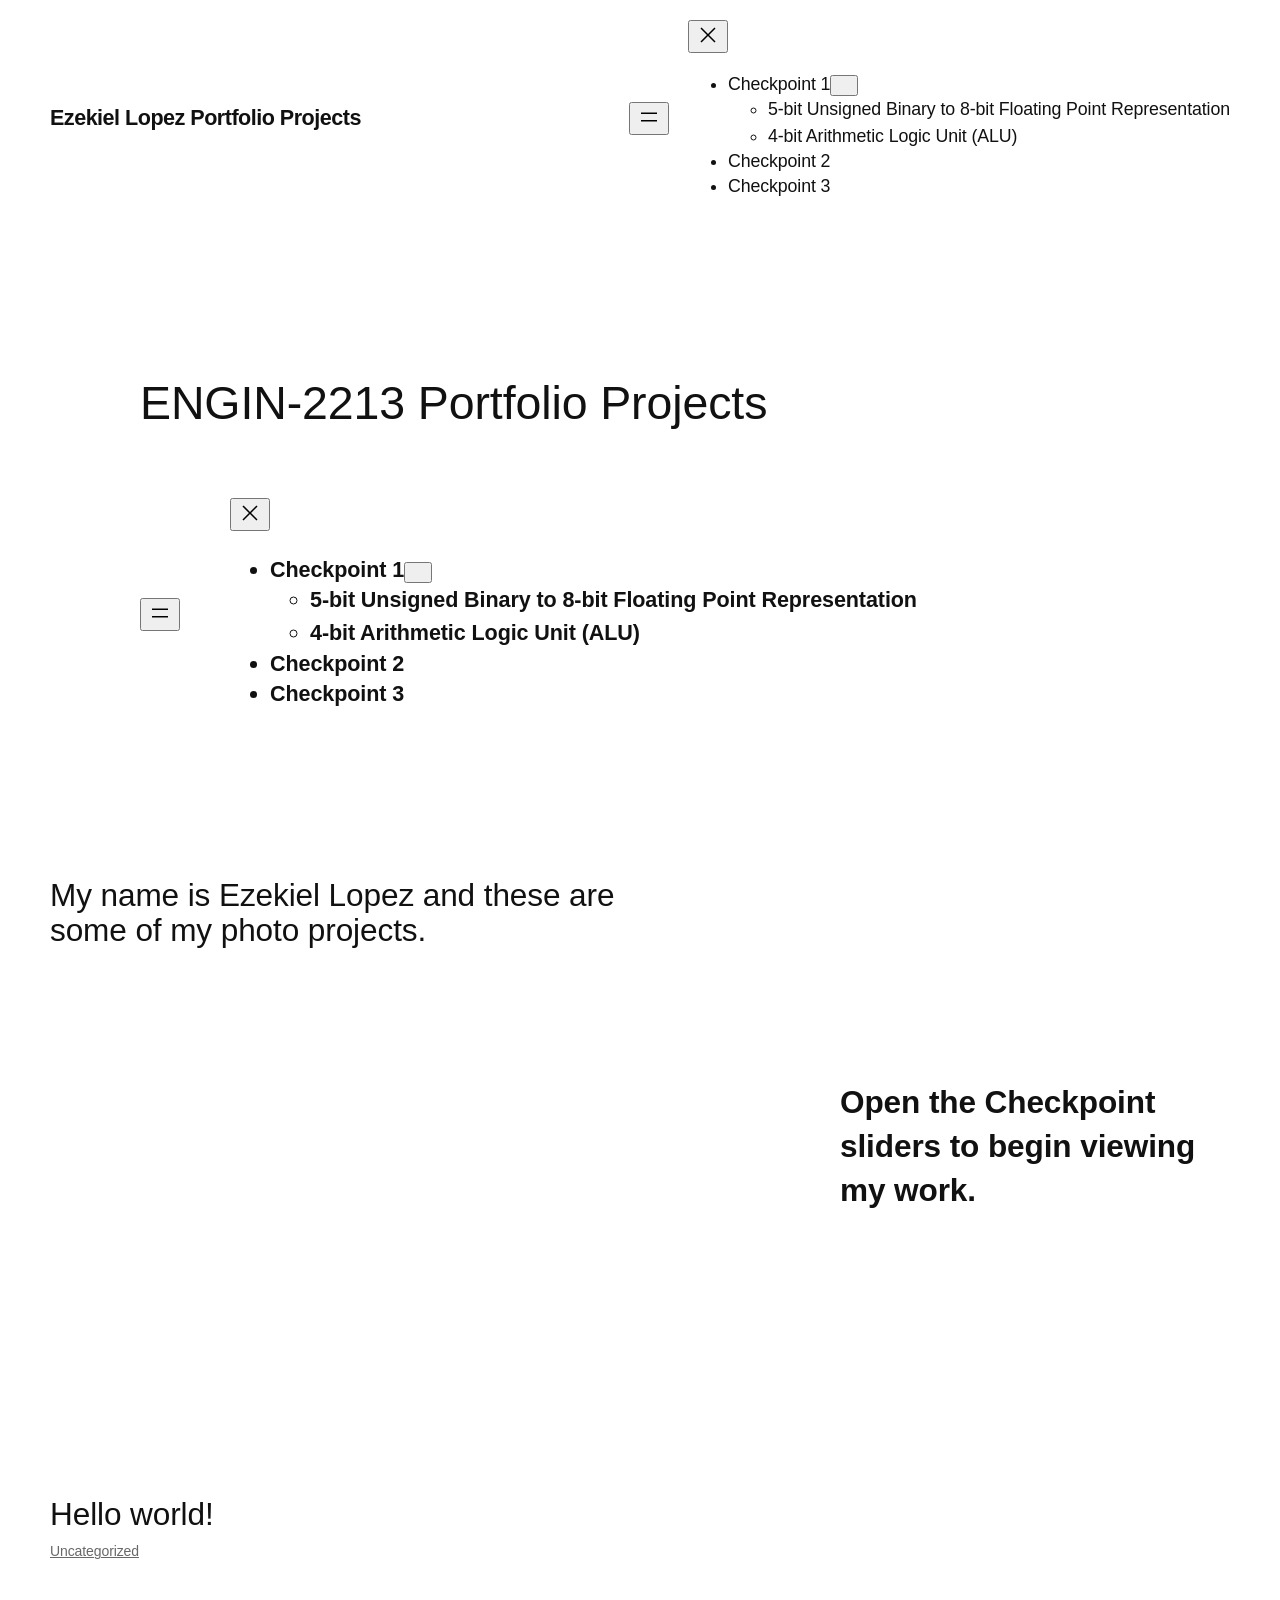
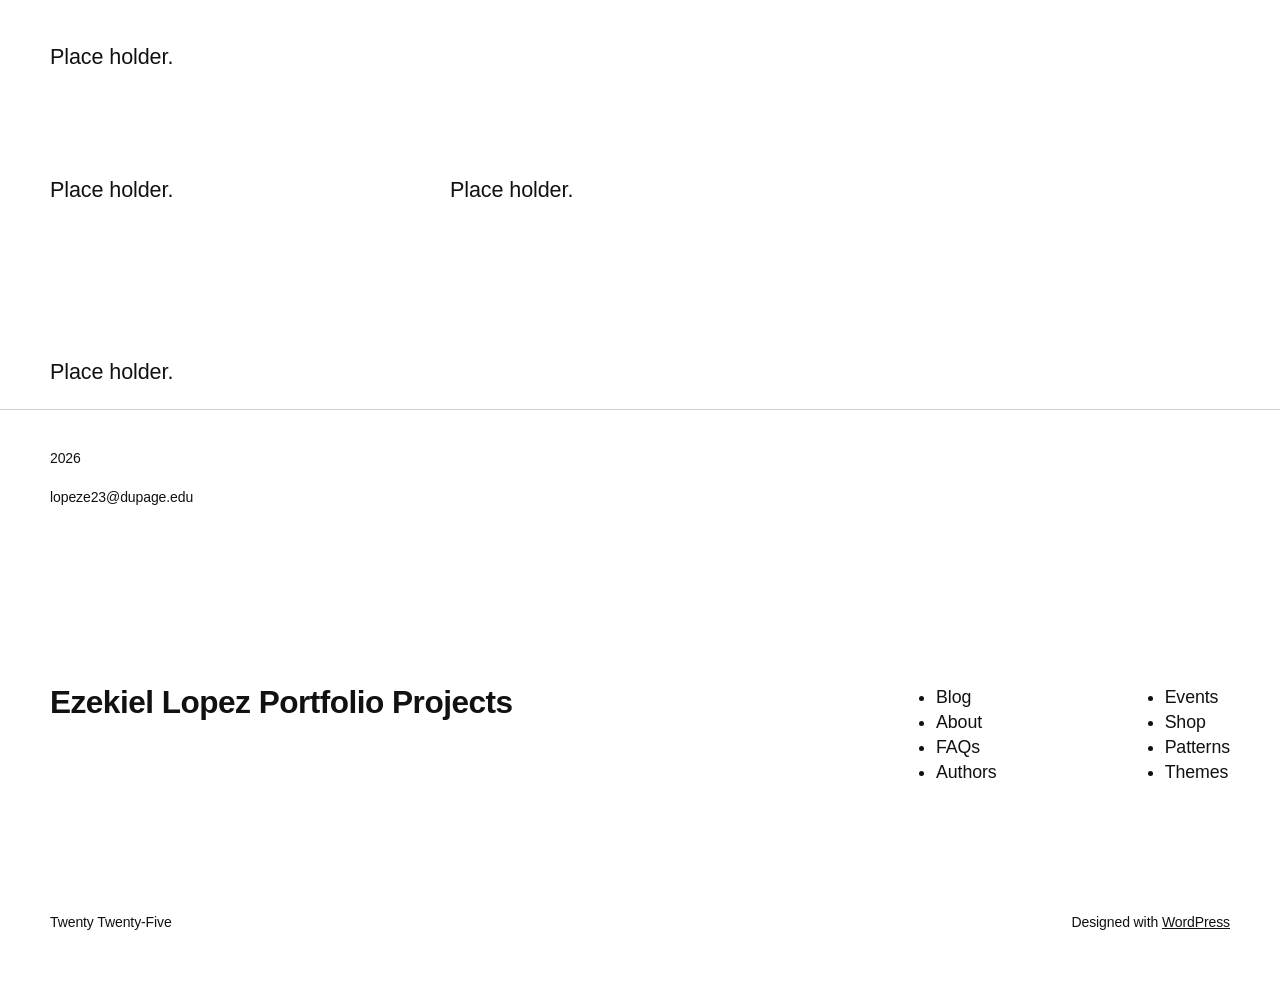
==== commit 5cdc2dc5: "Updated bugged test site" ====
--- a/index.html
+++ b/index.html
@@ -15,56 +15,56 @@
 </style>
 <style id="wp-block-site-title-inline-css">
 .wp-block-site-title{box-sizing:border-box}.wp-block-site-title :where(a){color:inherit;font-family:inherit;font-size:inherit;font-style:inherit;font-weight:inherit;letter-spacing:inherit;line-height:inherit;text-decoration:inherit}
-/*# sourceURL=/wp-includes/blocks/site-title/style.min.css */
+/*# sourceURL=/digitalsystems/wp-includes/blocks/site-title/style.min.css */
 </style>
 <style id="wp-block-navigation-link-inline-css">
 .wp-block-navigation .wp-block-navigation-item__label{overflow-wrap:break-word}.wp-block-navigation .wp-block-navigation-item__description{display:none}.link-ui-tools{outline:1px solid #f0f0f0;padding:8px}.link-ui-block-inserter{padding-top:8px}.link-ui-block-inserter__back{margin-left:8px;text-transform:uppercase}
-/*# sourceURL=/wp-includes/blocks/navigation-link/style.min.css */
-</style>
-<link rel="stylesheet" id="wp-block-navigation-css" href="/wp-includes/blocks/navigation/style.min.css?ver=7.1.3" media="all">
+/*# sourceURL=/digitalsystems/wp-includes/blocks/navigation-link/style.min.css */
+</style>
+<link rel="stylesheet" id="wp-block-navigation-css" href="/digitalsystems/wp-includes/blocks/navigation/style.min.css?ver=7.1.3" media="all">
 <style id="wp-block-group-inline-css">
 .wp-block-group{box-sizing:border-box}:where(.wp-block-group.wp-block-group-is-layout-constrained){position:relative}
-/*# sourceURL=/wp-includes/blocks/group/style.min.css */
+/*# sourceURL=/digitalsystems/wp-includes/blocks/group/style.min.css */
 </style>
 <style id="wp-block-post-title-inline-css">
 .wp-block-post-title{box-sizing:border-box;word-break:break-word}.wp-block-post-title :where(a){display:inline-block;font-family:inherit;font-size:inherit;font-style:inherit;font-weight:inherit;letter-spacing:inherit;line-height:inherit;text-decoration:inherit}
-/*# sourceURL=/wp-includes/blocks/post-title/style.min.css */
+/*# sourceURL=/digitalsystems/wp-includes/blocks/post-title/style.min.css */
 </style>
 <style id="wp-block-heading-inline-css">
 h1:where(.wp-block-heading).has-background,h2:where(.wp-block-heading).has-background,h3:where(.wp-block-heading).has-background,h4:where(.wp-block-heading).has-background,h5:where(.wp-block-heading).has-background,h6:where(.wp-block-heading).has-background{padding:1.25em 2.375em}h1.has-text-align-left[style*=writing-mode]:where([style*=vertical-lr]),h1.has-text-align-right[style*=writing-mode]:where([style*=vertical-rl]),h2.has-text-align-left[style*=writing-mode]:where([style*=vertical-lr]),h2.has-text-align-right[style*=writing-mode]:where([style*=vertical-rl]),h3.has-text-align-left[style*=writing-mode]:where([style*=vertical-lr]),h3.has-text-align-right[style*=writing-mode]:where([style*=vertical-rl]),h4.has-text-align-left[style*=writing-mode]:where([style*=vertical-lr]),h4.has-text-align-right[style*=writing-mode]:where([style*=vertical-rl]),h5.has-text-align-left[style*=writing-mode]:where([style*=vertical-lr]),h5.has-text-align-right[style*=writing-mode]:where([style*=vertical-rl]),h6.has-text-align-left[style*=writing-mode]:where([style*=vertical-lr]),h6.has-text-align-right[style*=writing-mode]:where([style*=vertical-rl]){rotate:180deg}
-/*# sourceURL=/wp-includes/blocks/heading/style.min.css */
+/*# sourceURL=/digitalsystems/wp-includes/blocks/heading/style.min.css */
 </style>
 <style id="wp-block-spacer-inline-css">
 .wp-block-spacer{clear:both}
-/*# sourceURL=/wp-includes/blocks/spacer/style.min.css */
+/*# sourceURL=/digitalsystems/wp-includes/blocks/spacer/style.min.css */
 </style>
 <style id="wp-block-columns-inline-css">
 .wp-block-columns{box-sizing:border-box;display:flex;flex-wrap:wrap!important}@media (min-width:782px){.wp-block-columns{flex-wrap:nowrap!important}}.wp-block-columns{align-items:normal!important}.wp-block-columns.are-vertically-aligned-top{align-items:flex-start}.wp-block-columns.are-vertically-aligned-center{align-items:center}.wp-block-columns.are-vertically-aligned-bottom{align-items:flex-end}@media (max-width:781px){.wp-block-columns:not(.is-not-stacked-on-mobile)>.wp-block-column{flex-basis:100%!important}}@media (min-width:782px){.wp-block-columns:not(.is-not-stacked-on-mobile)>.wp-block-column{flex-basis:0;flex-grow:1}.wp-block-columns:not(.is-not-stacked-on-mobile)>.wp-block-column[style*=flex-basis]{flex-grow:0}}.wp-block-columns.is-not-stacked-on-mobile{flex-wrap:nowrap!important}.wp-block-columns.is-not-stacked-on-mobile>.wp-block-column{flex-basis:0;flex-grow:1}.wp-block-columns.is-not-stacked-on-mobile>.wp-block-column[style*=flex-basis]{flex-grow:0}:where(.wp-block-columns){margin-bottom:1.75em}:where(.wp-block-columns.has-background){padding:1.25em 2.375em}.wp-block-column{flex-grow:1;min-width:0;overflow-wrap:break-word;word-break:break-word}.wp-block-column.is-vertically-aligned-top{align-self:flex-start}.wp-block-column.is-vertically-aligned-center{align-self:center}.wp-block-column.is-vertically-aligned-bottom{align-self:flex-end}.wp-block-column.is-vertically-aligned-stretch{align-self:stretch}.wp-block-column.is-vertically-aligned-bottom,.wp-block-column.is-vertically-aligned-center,.wp-block-column.is-vertically-aligned-top{width:100%}
-/*# sourceURL=/wp-includes/blocks/columns/style.min.css */
+/*# sourceURL=/digitalsystems/wp-includes/blocks/columns/style.min.css */
 </style>
 <style id="wp-block-image-inline-css">
 .wp-block-image>a,.wp-block-image>figure>a{display:inline-block}.wp-block-image img{box-sizing:border-box;height:auto;max-width:100%;vertical-align:bottom}@media not (prefers-reduced-motion){.wp-block-image img.hide{visibility:hidden}.wp-block-image img.show{animation:show-content-image .4s}}.wp-block-image[style*=border-radius] img,.wp-block-image[style*=border-radius]>a{border-radius:inherit}.wp-block-image.has-custom-border img{box-sizing:border-box}.wp-block-image.aligncenter{text-align:center}.wp-block-image.alignfull>a,.wp-block-image.alignwide>a{width:100%}.wp-block-image.alignfull img,.wp-block-image.alignwide img{height:auto;width:100%}.wp-block-image .aligncenter,.wp-block-image .alignleft,.wp-block-image .alignright,.wp-block-image.aligncenter,.wp-block-image.alignleft,.wp-block-image.alignright{display:table}.wp-block-image .aligncenter>figcaption,.wp-block-image .alignleft>figcaption,.wp-block-image .alignright>figcaption,.wp-block-image.aligncenter>figcaption,.wp-block-image.alignleft>figcaption,.wp-block-image.alignright>figcaption{caption-side:bottom;display:table-caption}.wp-block-image .alignleft{float:left;margin:.5em 1em .5em 0}.wp-block-image .alignright{float:right;margin:.5em 0 .5em 1em}.wp-block-image .aligncenter{margin-left:auto;margin-right:auto}.wp-block-image :where(figcaption){margin-bottom:1em;margin-top:.5em}.wp-block-image.is-style-circle-mask img{border-radius:9999px}@supports ((-webkit-mask-image:none) or (mask-image:none)) or (-webkit-mask-image:none){.wp-block-image.is-style-circle-mask img{border-radius:0;-webkit-mask-image:url('data:image/svg+xml;utf8,<svg viewBox="0 0 100 100" xmlns="http://www.w3.org/2000/svg"><circle cx="50" cy="50" r="50"/></svg>');mask-image:url('data:image/svg+xml;utf8,<svg viewBox="0 0 100 100" xmlns="http://www.w3.org/2000/svg"><circle cx="50" cy="50" r="50"/></svg>');mask-mode:alpha;-webkit-mask-position:center;mask-position:center;-webkit-mask-repeat:no-repeat;mask-repeat:no-repeat;-webkit-mask-size:contain;mask-size:contain}}:root :where(.wp-block-image.is-style-rounded img,.wp-block-image .is-style-rounded img){border-radius:9999px}.wp-block-image figure{margin:0}.wp-lightbox-container{display:flex;flex-direction:column;position:relative}.wp-lightbox-container img{cursor:zoom-in}.wp-lightbox-container img:hover+button{opacity:1}.wp-lightbox-container button{align-items:center;backdrop-filter:blur(16px) saturate(180%);background-color:rgba(90,90,90,.25);border:none;border-radius:4px;cursor:zoom-in;display:flex;height:20px;justify-content:center;opacity:0;padding:0;position:absolute;right:16px;text-align:center;top:16px;width:20px;z-index:100}@media not (prefers-reduced-motion){.wp-lightbox-container button{transition:opacity .2s ease}}.wp-lightbox-container button:focus-visible{outline:3px auto rgba(90,90,90,.25);outline:3px auto -webkit-focus-ring-color;outline-offset:3px}.wp-lightbox-container button:hover{cursor:pointer;opacity:1}.wp-lightbox-container button:focus{opacity:1}.wp-lightbox-container button:focus,.wp-lightbox-container button:hover,.wp-lightbox-container button:not(:hover):not(:active):not(.has-background){background-color:rgba(90,90,90,.25);border:none}.wp-lightbox-overlay{box-sizing:border-box;cursor:zoom-out;height:100vh;left:0;overflow:hidden;position:fixed;top:0;visibility:hidden;width:100%;z-index:100000}.wp-lightbox-overlay .wp-lightbox-close-button{align-items:center;cursor:pointer;display:flex;font-family:inherit;gap:8px;justify-content:center;line-height:1;min-height:40px;min-width:40px;padding:0 4px;position:absolute;right:calc(env(safe-area-inset-right) + 16px);top:calc(env(safe-area-inset-top) + 16px);z-index:5000000}.wp-lightbox-overlay .wp-lightbox-close-button:focus,.wp-lightbox-overlay .wp-lightbox-close-button:hover,.wp-lightbox-overlay .wp-lightbox-close-button:not(:hover):not(:active):not(.has-background){background:none;border:none}.wp-lightbox-overlay .wp-lightbox-close-button:has(.wp-lightbox-close-text:not([hidden])) .wp-lightbox-close-icon svg{height:1em;width:1em}.wp-lightbox-overlay .wp-lightbox-close-icon svg{display:block}.wp-lightbox-overlay .wp-lightbox-navigation-button-next,.wp-lightbox-overlay .wp-lightbox-navigation-button-prev{align-items:center;bottom:16px;cursor:pointer;display:flex;font-family:inherit;gap:4px;justify-content:center;line-height:1;min-height:40px;min-width:40px;padding:0 8px;position:absolute;z-index:2000002}.wp-lightbox-overlay .wp-lightbox-navigation-button-next[hidden],.wp-lightbox-overlay .wp-lightbox-navigation-button-prev[hidden]{display:none}@media (min-width:960px){.wp-lightbox-overlay .wp-lightbox-navigation-button-next,.wp-lightbox-overlay .wp-lightbox-navigation-button-prev{bottom:50%;transform:translateY(-50%)}}.wp-lightbox-overlay .wp-lightbox-navigation-button-next:focus,.wp-lightbox-overlay .wp-lightbox-navigation-button-next:hover,.wp-lightbox-overlay .wp-lightbox-navigation-button-next:not(:hover):not(:active):not(.has-background),.wp-lightbox-overlay .wp-lightbox-navigation-button-prev:focus,.wp-lightbox-overlay .wp-lightbox-navigation-button-prev:hover,.wp-lightbox-overlay .wp-lightbox-navigation-button-prev:not(:hover):not(:active):not(.has-background){background:none;border:none;padding:0 8px}.wp-lightbox-overlay .wp-lightbox-navigation-button-next:has(.wp-lightbox-navigation-text:not([hidden])) .wp-lightbox-navigation-icon svg,.wp-lightbox-overlay .wp-lightbox-navigation-button-prev:has(.wp-lightbox-navigation-text:not([hidden])) .wp-lightbox-navigation-icon svg{display:block;height:1.5em;width:1.5em}.wp-lightbox-overlay .wp-lightbox-navigation-button-prev{left:calc(env(safe-area-inset-left) + 16px)}.wp-lightbox-overlay .wp-lightbox-navigation-button-next{right:calc(env(safe-area-inset-right) + 16px)}.wp-lightbox-overlay .wp-lightbox-navigation-icon svg{vertical-align:middle}.wp-lightbox-overlay .lightbox-image-container{height:var(--wp--lightbox-container-height);left:50%;overflow:hidden;position:absolute;top:50%;transform:translate(-50%,-50%);transform-origin:top left;width:var(--wp--lightbox-container-width);z-index:2000001}.wp-lightbox-overlay .wp-block-image{align-items:center;box-sizing:border-box;display:flex;height:100%;justify-content:center;margin:0;position:relative;transform-origin:0 0;width:100%;z-index:3000000}.wp-lightbox-overlay .wp-block-image img{height:var(--wp--lightbox-image-height);min-height:var(--wp--lightbox-image-height);min-width:var(--wp--lightbox-image-width);width:var(--wp--lightbox-image-width)}.wp-lightbox-overlay .wp-block-image figcaption{display:none}.wp-lightbox-overlay button{background:none;border:none}.wp-lightbox-overlay .scrim{background-color:#fff;height:100%;opacity:.9;position:absolute;width:100%;z-index:2000000}.wp-lightbox-overlay.active{visibility:visible}@media not (prefers-reduced-motion){.wp-lightbox-overlay.active{animation:turn-on-visibility .25s both}.wp-lightbox-overlay.active img{animation:turn-on-visibility .35s both}.wp-lightbox-overlay.show-closing-animation:not(.active){animation:turn-off-visibility .35s both}.wp-lightbox-overlay.show-closing-animation:not(.active) img{animation:turn-off-visibility .25s both}.wp-lightbox-overlay.zoom.active{animation:none;opacity:1;visibility:visible}.wp-lightbox-overlay.zoom.active .lightbox-image-container{animation:lightbox-zoom-in .4s}.wp-lightbox-overlay.zoom.active .lightbox-image-container img{animation:none}.wp-lightbox-overlay.zoom.active .scrim{animation:turn-on-visibility .4s forwards}.wp-lightbox-overlay.zoom.show-closing-animation:not(.active){animation:none}.wp-lightbox-overlay.zoom.show-closing-animation:not(.active) .lightbox-image-container{animation:lightbox-zoom-out .4s}.wp-lightbox-overlay.zoom.show-closing-animation:not(.active) .lightbox-image-container img{animation:none}.wp-lightbox-overlay.zoom.show-closing-animation:not(.active) .scrim{animation:turn-off-visibility .4s forwards}}@keyframes show-content-image{0%{visibility:hidden}99%{visibility:hidden}to{visibility:visible}}@keyframes turn-on-visibility{0%{opacity:0}to{opacity:1}}@keyframes turn-off-visibility{0%{opacity:1;visibility:visible}99%{opacity:0;visibility:visible}to{opacity:0;visibility:hidden}}@keyframes lightbox-zoom-in{0%{transform:translate(calc((-100vw + var(--wp--lightbox-scrollbar-width))/2 + var(--wp--lightbox-initial-left-position)),calc(-50vh + var(--wp--lightbox-initial-top-position))) scale(var(--wp--lightbox-scale))}to{transform:translate(-50%,-50%) scale(1)}}@keyframes lightbox-zoom-out{0%{transform:translate(-50%,-50%) scale(1);visibility:visible}99%{visibility:visible}to{transform:translate(calc((-100vw + var(--wp--lightbox-scrollbar-width))/2 + var(--wp--lightbox-initial-left-position)),calc(-50vh + var(--wp--lightbox-initial-top-position))) scale(var(--wp--lightbox-scale));visibility:hidden}}
-/*# sourceURL=/wp-includes/blocks/image/style.min.css */
+/*# sourceURL=/digitalsystems/wp-includes/blocks/image/style.min.css */
 </style>
 <style id="wp-block-post-terms-inline-css">
 .wp-block-post-terms{box-sizing:border-box}.wp-block-post-terms .wp-block-post-terms__separator{white-space:pre-wrap}
-/*# sourceURL=/wp-includes/blocks/post-terms/style.min.css */
+/*# sourceURL=/digitalsystems/wp-includes/blocks/post-terms/style.min.css */
 </style>
 <style id="wp-block-post-template-inline-css">
 .wp-block-post-template{box-sizing:border-box;list-style:none;margin-bottom:0;margin-top:0;max-width:100%;padding:0}.wp-block-post-template.is-flex-container{display:flex;flex-direction:row;flex-wrap:wrap;gap:1.25em}.wp-block-post-template.is-flex-container>li{margin:0;width:100%}@media (min-width:600px){.wp-block-post-template.is-flex-container.is-flex-container.columns-2>li{width:calc(50% - .625em)}.wp-block-post-template.is-flex-container.is-flex-container.columns-3>li{width:calc(33.33333% - .83333em)}.wp-block-post-template.is-flex-container.is-flex-container.columns-4>li{width:calc(25% - .9375em)}.wp-block-post-template.is-flex-container.is-flex-container.columns-5>li{width:calc(20% - 1em)}.wp-block-post-template.is-flex-container.is-flex-container.columns-6>li{width:calc(16.66667% - 1.04167em)}}@media (max-width:600px){.wp-block-post-template-is-layout-grid[class*=columns-]:not(.has-native-responsive-grid){grid-template-columns:1fr}}.wp-block-post-template-is-layout-constrained>li>.alignright,.wp-block-post-template-is-layout-flow>li>.alignright{float:right;margin-inline-end:0;margin-inline-start:2em}.wp-block-post-template-is-layout-constrained>li>.alignleft,.wp-block-post-template-is-layout-flow>li>.alignleft{float:left;margin-inline-end:2em;margin-inline-start:0}.wp-block-post-template-is-layout-constrained>li>.aligncenter,.wp-block-post-template-is-layout-flow>li>.aligncenter{margin-inline-end:auto;margin-inline-start:auto}
-/*# sourceURL=/wp-includes/blocks/post-template/style.min.css */
+/*# sourceURL=/digitalsystems/wp-includes/blocks/post-template/style.min.css */
 </style>
 <style id="wp-block-paragraph-inline-css">
 .is-small-text{font-size:.875em}.is-regular-text{font-size:1em}.is-large-text{font-size:2.25em}.is-larger-text{font-size:3em}.has-drop-cap:not(:focus):first-letter{float:left;font-size:8.4em;font-style:normal;font-weight:100;line-height:.68;margin:.05em .1em 0 0;text-transform:uppercase}body.rtl .has-drop-cap:not(:focus):first-letter{float:none;margin-left:.1em}p.has-drop-cap.has-background{overflow:hidden}:root :where(p.has-background){padding:1.25em 2.375em}:where(p.has-text-color:not(.has-link-color)) a{color:inherit}p.has-text-align-left[style*="writing-mode:vertical-lr"],p.has-text-align-right[style*="writing-mode:vertical-rl"]{rotate:180deg}
-/*# sourceURL=/wp-includes/blocks/paragraph/style.min.css */
+/*# sourceURL=/digitalsystems/wp-includes/blocks/paragraph/style.min.css */
 </style>
 <style id="wp-block-separator-inline-css">
 @charset "UTF-8";.wp-block-separator{border:none;border-top:2px solid}:root :where(.wp-block-separator.is-style-dots){height:auto;line-height:1;text-align:center}:root :where(.wp-block-separator.is-style-dots):before{color:currentColor;content:"···";font-family:serif;font-size:1.5em;letter-spacing:2em;padding-left:2em}.wp-block-separator.is-style-dots{background:none!important;border:none!important}
-/*# sourceURL=/wp-includes/blocks/separator/style.min.css */
+/*# sourceURL=/digitalsystems/wp-includes/blocks/separator/style.min.css */
 </style>
 <style id="wp-block-post-content-inline-css">
 .wp-block-post-content{display:flow-root}
-/*# sourceURL=/wp-includes/blocks/post-content/style.min.css */
+/*# sourceURL=/digitalsystems/wp-includes/blocks/post-content/style.min.css */
 </style>
 <style id="wp-emoji-styles-inline-css">
 
@@ -111,19 +111,19 @@
 </style>
 <style id="twentytwentyfive-style-inline-css">
 a{text-decoration-thickness:1px!important;text-underline-offset:.1em}:where(.wp-site-blocks :focus){outline-width:2px;outline-style:solid}.wp-block-navigation .wp-block-navigation-submenu .wp-block-navigation-item:not(:last-child){margin-bottom:3px}.wp-block-navigation .wp-block-navigation-item .wp-block-navigation-item__content{outline-offset:4px}.wp-block-navigation .wp-block-navigation-item ul.wp-block-navigation__submenu-container .wp-block-navigation-item__content{outline-offset:0}blockquote,caption,figcaption,h1,h2,h3,h4,h5,h6,p{text-wrap:pretty}.more-link{display:block}:where(pre){overflow-x:auto}
-/*# sourceURL=/wp-content/themes/twentytwentyfive/style.min.css */
-</style>
-<link rel="EditURI" type="application/rsd+xml" title="RSD" href="/xmlrpc.php?rsd">
+/*# sourceURL=/digitalsystems/wp-content/themes/twentytwentyfive/style.min.css */
+</style>
+<link rel="EditURI" type="application/rsd+xml" title="RSD" href="/digitalsystems/xmlrpc.php?rsd">
 <meta name="generator" content="WordPress 7.1.3">
-<link rel="canonical" href="/">
-<link rel="shortlink" href="/">
+<link rel="canonical" href="/digitalsystems/">
+<link rel="shortlink" href="/digitalsystems/">
 <script id="wp-importmap" type="importmap">
-{"imports":{"@wordpress/interactivity":"/wp-includes/js/dist/script-modules/interactivity/index.min.js?ver=efaa5193bbad9c60ffd1"}}
+{"imports":{"@wordpress/interactivity":"/digitalsystems/wp-includes/js/dist/script-modules/interactivity/index.min.js?ver=efaa5193bbad9c60ffd1"}}
 </script>
-<link rel="modulepreload" href="/wp-includes/js/dist/script-modules/interactivity/index.min.js?ver=efaa5193bbad9c60ffd1" id="@wordpress/interactivity-js-modulepreload" fetchpriority="low">
+<link rel="modulepreload" href="/digitalsystems/wp-includes/js/dist/script-modules/interactivity/index.min.js?ver=efaa5193bbad9c60ffd1" id="@wordpress/interactivity-js-modulepreload" fetchpriority="low">
 <style class="wp-fonts-local">
-@font-face{font-family:Manrope;font-style:normal;font-weight:200 800;font-display:fallback;src:url('/wp-content/themes/twentytwentyfive/assets/fonts/manrope/Manrope-VariableFont_wght.woff2') format('woff2');}
-@font-face{font-family:"Fira Code";font-style:normal;font-weight:300 700;font-display:fallback;src:url('/wp-content/themes/twentytwentyfive/assets/fonts/fira-code/FiraCode-VariableFont_wght.woff2') format('woff2');}
+@font-face{font-family:Manrope;font-style:normal;font-weight:200 800;font-display:fallback;src:url('/digitalsystems/wp-content/themes/twentytwentyfive/assets/fonts/manrope/Manrope-VariableFont_wght.woff2') format('woff2');}
+@font-face{font-family:"Fira Code";font-style:normal;font-weight:300 700;font-display:fallback;src:url('/digitalsystems/wp-content/themes/twentytwentyfive/assets/fonts/fira-code/FiraCode-VariableFont_wght.woff2') format('woff2');}
 </style>
 </head>
 
@@ -135,7 +135,7 @@
 	<div class="wp-block-group has-global-padding is-layout-constrained wp-block-group-is-layout-constrained">
 		
 		<div class="wp-block-group alignwide is-content-justification-space-between is-nowrap is-layout-flex wp-container-core-group-is-layout-ec1e7a1e wp-block-group-is-layout-flex" style="padding-top:var(--wp--preset--spacing--30);padding-bottom:var(--wp--preset--spacing--30)">
-			<p class="wp-block-site-title"><a href="/" target="_self" rel="home" aria-current="page">Ezekiel Lopez Portfolio Projects</a></p>
+			<p class="wp-block-site-title"><a href="/digitalsystems/" target="_self" rel="home" aria-current="page">Ezekiel Lopez Portfolio Projects</a></p>
 			
 			<div class="wp-block-group is-content-justification-right is-nowrap is-layout-flex wp-container-core-group-is-layout-fbffc046 wp-block-group-is-layout-flex">
 				<nav class="is-responsive items-justified-right wp-block-navigation is-content-justification-right is-layout-flex wp-container-core-navigation-is-layout-6e943505 wp-block-navigation-is-layout-flex" data-wp-interactive="core/navigation" data-wp-context='{"overlayOpenedBy":{"click":false,"hover":false,"focus":false},"type":"overlay","roleAttribute":"","ariaLabel":"Menu"}'><button aria-haspopup="dialog" aria-label="Open menu" class="wp-block-navigation__responsive-container-open" data-wp-on--click="actions.openMenuOnClick" data-wp-on--keydown="actions.handleMenuKeydown"><svg width="24" height="24" xmlns="http://www.w3.org/2000/svg" viewbox="0 0 24 24" aria-hidden="true" focusable="false"><path d="M4 7.5h16v1.5H4z"></path><path d="M4 15h16v1.5H4z"></path></svg></button>
@@ -144,7 +144,7 @@
 						<div class="wp-block-navigation__responsive-dialog" data-wp-bind--aria-modal="state.ariaModal" data-wp-bind--aria-label="state.ariaLabel" data-wp-bind--role="state.roleAttribute">
 							<button aria-label="Close menu" class="wp-block-navigation__responsive-container-close" data-wp-on--click="actions.closeMenuOnClick"><svg xmlns="http://www.w3.org/2000/svg" viewbox="0 0 24 24" width="24" height="24" aria-hidden="true" focusable="false"><path d="m13.06 12 6.47-6.47-1.06-1.06L12 10.94 5.53 4.47 4.47 5.53 10.94 12l-6.47 6.47 1.06 1.06L12 13.06l6.47 6.47 1.06-1.06L13.06 12Z"></path></svg></button>
 							<div class="wp-block-navigation__responsive-container-content" data-wp-watch="callbacks.focusFirstElement" id="modal-1-content">
-								<ul class="wp-block-navigation__container is-responsive items-justified-right wp-block-navigation"><li data-wp-context="{ &quot;submenuOpenedBy&quot;: { &quot;click&quot;: false, &quot;hover&quot;: false, &quot;focus&quot;: false }, &quot;type&quot;: &quot;submenu&quot;, &quot;modal&quot;: null, &quot;previousFocus&quot;: null }" data-wp-interactive="core/navigation" data-wp-on--focusout="actions.handleMenuFocusout" data-wp-on--keydown="actions.handleMenuKeydown" data-wp-on--pointerenter="actions.openMenuOnHover" data-wp-on--pointerleave="actions.closeMenuOnHover" data-wp-watch="callbacks.initMenu" tabindex="-1" class="wp-block-navigation-item has-child open-on-hover-click wp-block-navigation-submenu"><a class="wp-block-navigation-item__content" href="/checkpoint-1/"><span class="wp-block-navigation-item__label">Checkpoint 1</span></a><button data-wp-bind--aria-expanded="state.isSubmenuOpen" data-wp-on--click="actions.toggleMenuOnClick" aria-label="Checkpoint 1 submenu" class="wp-block-navigation__submenu-icon wp-block-navigation-submenu__toggle"><svg xmlns="http://www.w3.org/2000/svg" width="12" height="12" viewbox="0 0 12 12" fill="none" aria-hidden="true" focusable="false"><path d="M1.50002 4L6.00002 8L10.5 4" stroke-width="1.5"></path></svg></button><ul data-wp-on--focus="actions.openMenuOnFocus" class="wp-block-navigation__submenu-container has-text-color has-contrast-color has-background has-base-background-color wp-block-navigation-submenu"><li class="wp-block-navigation-item wp-block-navigation-link"><a class="wp-block-navigation-item__content" href="/5-bit-unsigned-binary-to-8-bit-floating-point-representation/"><span class="wp-block-navigation-item__label">5-bit Unsigned Binary to 8-bit Floating Point Representation</span></a></li><li class="wp-block-navigation-item wp-block-navigation-link"><a class="wp-block-navigation-item__content" href="/4-bit-arithmetic-logic-unit-alu/"><span class="wp-block-navigation-item__label">4-bit Arithmetic Logic Unit (ALU)</span></a></li></ul></li><li class="wp-block-navigation-item wp-block-navigation-link"><a class="wp-block-navigation-item__content" href="/checkpoint-2/"><span class="wp-block-navigation-item__label">Checkpoint 2</span></a></li><li class="wp-block-navigation-item wp-block-navigation-link"><a class="wp-block-navigation-item__content" href="/checkpoint-3/"><span class="wp-block-navigation-item__label">Checkpoint 3</span></a></li></ul>
+								<ul class="wp-block-navigation__container is-responsive items-justified-right wp-block-navigation"><li data-wp-context="{ &quot;submenuOpenedBy&quot;: { &quot;click&quot;: false, &quot;hover&quot;: false, &quot;focus&quot;: false }, &quot;type&quot;: &quot;submenu&quot;, &quot;modal&quot;: null, &quot;previousFocus&quot;: null }" data-wp-interactive="core/navigation" data-wp-on--focusout="actions.handleMenuFocusout" data-wp-on--keydown="actions.handleMenuKeydown" data-wp-on--pointerenter="actions.openMenuOnHover" data-wp-on--pointerleave="actions.closeMenuOnHover" data-wp-watch="callbacks.initMenu" tabindex="-1" class="wp-block-navigation-item has-child open-on-hover-click wp-block-navigation-submenu"><a class="wp-block-navigation-item__content" href="/digitalsystems/checkpoint-1/"><span class="wp-block-navigation-item__label">Checkpoint 1</span></a><button data-wp-bind--aria-expanded="state.isSubmenuOpen" data-wp-on--click="actions.toggleMenuOnClick" aria-label="Checkpoint 1 submenu" class="wp-block-navigation__submenu-icon wp-block-navigation-submenu__toggle"><svg xmlns="http://www.w3.org/2000/svg" width="12" height="12" viewbox="0 0 12 12" fill="none" aria-hidden="true" focusable="false"><path d="M1.50002 4L6.00002 8L10.5 4" stroke-width="1.5"></path></svg></button><ul data-wp-on--focus="actions.openMenuOnFocus" class="wp-block-navigation__submenu-container has-text-color has-contrast-color has-background has-base-background-color wp-block-navigation-submenu"><li class="wp-block-navigation-item wp-block-navigation-link"><a class="wp-block-navigation-item__content" href="/digitalsystems/5-bit-unsigned-binary-to-8-bit-floating-point-representation/"><span class="wp-block-navigation-item__label">5-bit Unsigned Binary to 8-bit Floating Point Representation</span></a></li><li class="wp-block-navigation-item wp-block-navigation-link"><a class="wp-block-navigation-item__content" href="/digitalsystems/4-bit-arithmetic-logic-unit-alu/"><span class="wp-block-navigation-item__label">4-bit Arithmetic Logic Unit (ALU)</span></a></li></ul></li><li class="wp-block-navigation-item wp-block-navigation-link"><a class="wp-block-navigation-item__content" href="/digitalsystems/checkpoint-2/"><span class="wp-block-navigation-item__label">Checkpoint 2</span></a></li><li class="wp-block-navigation-item wp-block-navigation-link"><a class="wp-block-navigation-item__content" href="/digitalsystems/checkpoint-3/"><span class="wp-block-navigation-item__label">Checkpoint 3</span></a></li></ul>
 								
 							</div>
 						</div>
@@ -175,7 +175,7 @@
 						<div class="wp-block-navigation__responsive-dialog" data-wp-bind--aria-modal="state.ariaModal" data-wp-bind--aria-label="state.ariaLabel" data-wp-bind--role="state.roleAttribute">
 							<button aria-label="Close menu" class="wp-block-navigation__responsive-container-close" data-wp-on--click="actions.closeMenuOnClick"><svg xmlns="http://www.w3.org/2000/svg" viewbox="0 0 24 24" width="24" height="24" aria-hidden="true" focusable="false"><path d="m13.06 12 6.47-6.47-1.06-1.06L12 10.94 5.53 4.47 4.47 5.53 10.94 12l-6.47 6.47 1.06 1.06L12 13.06l6.47 6.47 1.06-1.06L13.06 12Z"></path></svg></button>
 							<div class="wp-block-navigation__responsive-container-content" data-wp-watch="callbacks.focusFirstElement" id="modal-2-content">
-								<ul style="font-style:normal;font-weight:600" class="wp-block-navigation__container has-large-font-size is-responsive has-text-decoration-underline wp-block-navigation"><li data-wp-context="{ &quot;submenuOpenedBy&quot;: { &quot;click&quot;: false, &quot;hover&quot;: false, &quot;focus&quot;: false }, &quot;type&quot;: &quot;submenu&quot;, &quot;modal&quot;: null, &quot;previousFocus&quot;: null }" data-wp-interactive="core/navigation" data-wp-on--focusout="actions.handleMenuFocusout" data-wp-on--keydown="actions.handleMenuKeydown" data-wp-on--pointerenter="actions.openMenuOnHover" data-wp-on--pointerleave="actions.closeMenuOnHover" data-wp-watch="callbacks.initMenu" tabindex="-1" class="wp-block-navigation-item has-child open-on-hover-click wp-block-navigation-submenu"><a class="wp-block-navigation-item__content" href="/checkpoint-1/"><span class="wp-block-navigation-item__label">Checkpoint 1</span></a><button data-wp-bind--aria-expanded="state.isSubmenuOpen" data-wp-on--click="actions.toggleMenuOnClick" aria-label="Checkpoint 1 submenu" class="wp-block-navigation__submenu-icon wp-block-navigation-submenu__toggle"><svg xmlns="http://www.w3.org/2000/svg" width="12" height="12" viewbox="0 0 12 12" fill="none" aria-hidden="true" focusable="false"><path d="M1.50002 4L6.00002 8L10.5 4" stroke-width="1.5"></path></svg></button><ul data-wp-on--focus="actions.openMenuOnFocus" class="wp-block-navigation__submenu-container wp-block-navigation-submenu"><li class="wp-block-navigation-item wp-block-navigation-link"><a class="wp-block-navigation-item__content" href="/5-bit-unsigned-binary-to-8-bit-floating-point-representation/"><span class="wp-block-navigation-item__label">5-bit Unsigned Binary to 8-bit Floating Point Representation</span></a></li><li class="wp-block-navigation-item wp-block-navigation-link"><a class="wp-block-navigation-item__content" href="/4-bit-arithmetic-logic-unit-alu/"><span class="wp-block-navigation-item__label">4-bit Arithmetic Logic Unit (ALU)</span></a></li></ul></li><li class="wp-block-navigation-item wp-block-navigation-link"><a class="wp-block-navigation-item__content" href="/checkpoint-2/"><span class="wp-block-navigation-item__label">Checkpoint 2</span></a></li><li class="wp-block-navigation-item wp-block-navigation-link"><a class="wp-block-navigation-item__content" href="/checkpoint-3/"><span class="wp-block-navigation-item__label">Checkpoint 3</span></a></li></ul>
+								<ul style="font-style:normal;font-weight:600" class="wp-block-navigation__container has-large-font-size is-responsive has-text-decoration-underline wp-block-navigation"><li data-wp-context="{ &quot;submenuOpenedBy&quot;: { &quot;click&quot;: false, &quot;hover&quot;: false, &quot;focus&quot;: false }, &quot;type&quot;: &quot;submenu&quot;, &quot;modal&quot;: null, &quot;previousFocus&quot;: null }" data-wp-interactive="core/navigation" data-wp-on--focusout="actions.handleMenuFocusout" data-wp-on--keydown="actions.handleMenuKeydown" data-wp-on--pointerenter="actions.openMenuOnHover" data-wp-on--pointerleave="actions.closeMenuOnHover" data-wp-watch="callbacks.initMenu" tabindex="-1" class="wp-block-navigation-item has-child open-on-hover-click wp-block-navigation-submenu"><a class="wp-block-navigation-item__content" href="/digitalsystems/checkpoint-1/"><span class="wp-block-navigation-item__label">Checkpoint 1</span></a><button data-wp-bind--aria-expanded="state.isSubmenuOpen" data-wp-on--click="actions.toggleMenuOnClick" aria-label="Checkpoint 1 submenu" class="wp-block-navigation__submenu-icon wp-block-navigation-submenu__toggle"><svg xmlns="http://www.w3.org/2000/svg" width="12" height="12" viewbox="0 0 12 12" fill="none" aria-hidden="true" focusable="false"><path d="M1.50002 4L6.00002 8L10.5 4" stroke-width="1.5"></path></svg></button><ul data-wp-on--focus="actions.openMenuOnFocus" class="wp-block-navigation__submenu-container wp-block-navigation-submenu"><li class="wp-block-navigation-item wp-block-navigation-link"><a class="wp-block-navigation-item__content" href="/digitalsystems/5-bit-unsigned-binary-to-8-bit-floating-point-representation/"><span class="wp-block-navigation-item__label">5-bit Unsigned Binary to 8-bit Floating Point Representation</span></a></li><li class="wp-block-navigation-item wp-block-navigation-link"><a class="wp-block-navigation-item__content" href="/digitalsystems/4-bit-arithmetic-logic-unit-alu/"><span class="wp-block-navigation-item__label">4-bit Arithmetic Logic Unit (ALU)</span></a></li></ul></li><li class="wp-block-navigation-item wp-block-navigation-link"><a class="wp-block-navigation-item__content" href="/digitalsystems/checkpoint-2/"><span class="wp-block-navigation-item__label">Checkpoint 2</span></a></li><li class="wp-block-navigation-item wp-block-navigation-link"><a class="wp-block-navigation-item__content" href="/digitalsystems/checkpoint-3/"><span class="wp-block-navigation-item__label">Checkpoint 3</span></a></li></ul>
 								
 							</div>
 						</div>
@@ -205,12 +205,12 @@
 <div class="wp-block-query is-layout-flow wp-block-query-is-layout-flow"><ul class="wp-block-post-template is-layout-flow wp-block-post-template-is-layout-flow"><li class="wp-block-post post-1 post type-post status-publish format-standard hentry category-uncategorized">
 
 <div class="wp-block-group is-layout-flow wp-container-core-group-is-layout-d25ea1a2 wp-block-group-is-layout-flow">
-<figure class="wp-block-image size-full is-resized"><img fetchpriority="high" decoding="async" width="960" height="656" src="/wp-content/uploads/2026/10/image-3.png" alt="" class="wp-image-12" style="aspect-ratio:1.4634042033235581;width:641px;height:auto" srcset="/wp-content/uploads/2026/10/image-3.png 960w, /wp-content/uploads/2026/10/image-3-300x205.png 300w, /wp-content/uploads/2026/10/image-3-768x525.png 768w" sizes="(max-width: 960px) 100vw, 960px"></figure>
-
-
-<h2 class="wp-block-post-title"><a href="/hello-world/" target="_self">Hello world!</a></h2>
-
-<div style="font-style:normal;font-weight:300" class="taxonomy-category has-link-color wp-elements-1 wp-block-post-terms"><a href="/category/uncategorized/" rel="tag">Uncategorized</a></div></div>
+<figure class="wp-block-image size-full is-resized"><img fetchpriority="high" decoding="async" width="960" height="656" src="/digitalsystems/wp-content/uploads/2026/10/image-3.png" alt="" class="wp-image-12" style="aspect-ratio:1.4634042033235581;width:641px;height:auto" srcset="/digitalsystems/wp-content/uploads/2026/10/image-3.png 960w, /digitalsystems/wp-content/uploads/2026/10/image-3-300x205.png 300w, /digitalsystems/wp-content/uploads/2026/10/image-3-768x525.png 768w" sizes="(max-width: 960px) 100vw, 960px"></figure>
+
+
+<h2 class="wp-block-post-title"><a href="/digitalsystems/hello-world/" target="_self">Hello world!</a></h2>
+
+<div style="font-style:normal;font-weight:300" class="taxonomy-category has-link-color wp-elements-1 wp-block-post-terms"><a href="/digitalsystems/category/uncategorized/" rel="tag">Uncategorized</a></div></div>
 
 </li></ul>
 
@@ -343,7 +343,7 @@
 			
 			<div class="wp-block-columns is-layout-flex wp-container-core-columns-is-layout-794e3cfa wp-block-columns-is-layout-flex">
 				
-				<div class="wp-block-column is-layout-flow wp-block-column-is-layout-flow" style="flex-basis:100%"><h2 class="wp-block-site-title"><a href="/" target="_self" rel="home" aria-current="page">Ezekiel Lopez Portfolio Projects</a></h2>
+				<div class="wp-block-column is-layout-flow wp-block-column-is-layout-flow" style="flex-basis:100%"><h2 class="wp-block-site-title"><a href="/digitalsystems/" target="_self" rel="home" aria-current="page">Ezekiel Lopez Portfolio Projects</a></h2>
 
 				
 				</div>
@@ -394,14 +394,14 @@
 <script type="speculationrules">
 {"prefetch":[{"source":"document","where":{"and":[{"href_matches":"/*"},{"not":{"href_matches":["/wp-*.php","/wp-admin/*","/wp-content/uploads/*","/wp-content/*","/wp-content/plugins/*","/wp-content/themes/twentytwentyfive/*","/*\\?(.+)"]}},{"not":{"selector_matches":"a[rel~=\"nofollow\"]"}},{"not":{"selector_matches":".no-prefetch, .no-prefetch a"}}]},"eagerness":"conservative"}]}
 </script>
-<script data-wp-router-options="{&quot;loadOnClientNavigation&quot;:true}" fetchpriority="low" id="@wordpress/block-library/navigation/view-js-module" src="/wp-includes/js/dist/script-modules/block-library/navigation/view.min.js?ver=1bf28ded04f9f188bdcb" type="module"></script>
+<script data-wp-router-options="{&quot;loadOnClientNavigation&quot;:true}" fetchpriority="low" id="@wordpress/block-library/navigation/view-js-module" src="/digitalsystems/wp-includes/js/dist/script-modules/block-library/navigation/view.min.js?ver=1bf28ded04f9f188bdcb" type="module"></script>
 <script id="wp-emoji-settings" type="application/json">
-{"baseUrl":"https://s.w.org/images/core/emoji/17.0.2/72x72/","ext":".png","svgUrl":"https://s.w.org/images/core/emoji/17.0.2/svg/","svgExt":".svg","source":{"concatemoji":"/wp-includes/js/wp-emoji-release.min.js?ver=7.1.3"}}
+{"baseUrl":"https://s.w.org/images/core/emoji/17.0.2/72x72/","ext":".png","svgUrl":"https://s.w.org/images/core/emoji/17.0.2/svg/","svgExt":".svg","source":{"concatemoji":"/digitalsystems/wp-includes/js/wp-emoji-release.min.js?ver=7.1.3"}}
 </script>
 <script type="module">
 /*! This file is auto-generated */
 var e="script#wp-emoji-settings",t=document.querySelector(e);if(!(t instanceof HTMLScriptElement))throw new Error("Element missing: "+e);const r=JSON.parse(t.text),s=(window._wpemojiSettings=r,"wpEmojiSettingsSupports"),o=["flag","emoji"];function i(e){try{var t={supportTests:e,timestamp:(new Date).valueOf()};sessionStorage.setItem(s,JSON.stringify(t))}catch(e){}}function c(e,t,n){e.clearRect(0,0,e.canvas.width,e.canvas.height),e.fillText(t,0,0);t=new Uint32Array(e.getImageData(0,0,e.canvas.width,e.canvas.height).data);e.clearRect(0,0,e.canvas.width,e.canvas.height),e.fillText(n,0,0);const r=new Uint32Array(e.getImageData(0,0,e.canvas.width,e.canvas.height).data);return t.every((e,t)=>e===r[t])}function p(e,t){e.clearRect(0,0,e.canvas.width,e.canvas.height),e.fillText(t,0,0);var n=e.getImageData(16,16,1,1);for(let e=0;e<n.data.length;e++)if(0!==n.data[e])return!1;return!0}function u(e,t,n,r){switch(t){case"flag":return n(e,"\ud83c\udff3\ufe0f\u200d\u26a7\ufe0f","\ud83c\udff3\ufe0f\u200b\u26a7\ufe0f")?!1:!n(e,"\ud83c\udde8\ud83c\uddf6","\ud83c\udde8\u200b\ud83c\uddf6")&&!n(e,"\ud83c\udff4\udb40\udc67\udb40\udc62\udb40\udc65\udb40\udc6e\udb40\udc67\udb40\udc7f","\ud83c\udff4\u200b\udb40\udc67\u200b\udb40\udc62\u200b\udb40\udc65\u200b\udb40\udc6e\u200b\udb40\udc67\u200b\udb40\udc7f");case"emoji":return!r(e,"\ud83e\u1fac8")}return!1}function f(e,t,n,r){let a;const s=(a="undefined"!=typeof WorkerGlobalScope&&self instanceof WorkerGlobalScope?new OffscreenCanvas(300,150):document.createElement("canvas")).getContext("2d",{willReadFrequently:!0}),o=(s.textBaseline="top",s.font="600 32px Arial",{});return e.forEach(e=>{o[e]=t(s,e,n,r)}),o}function a(e){var t=document.createElement("script");t.src=e,t.defer=!0,document.head.appendChild(t)}r.supports={everything:!0,everythingExceptFlag:!0},new Promise(t=>{let n=function(){try{var e=JSON.parse(sessionStorage.getItem(s));if("object"==typeof e&&"number"==typeof e.timestamp&&(new Date).valueOf()<e.timestamp+604800&&"object"==typeof e.supportTests)return e.supportTests}catch(e){}return null}();if(!n){if("undefined"!=typeof Worker&&"undefined"!=typeof OffscreenCanvas&&"undefined"!=typeof URL&&URL.createObjectURL&&"undefined"!=typeof Blob)try{var e="postMessage("+f.toString()+"("+[JSON.stringify(o),u.toString(),c.toString(),p.toString()].join(",")+"));",r=new Blob([e],{type:"text/javascript"});const a=new Worker(URL.createObjectURL(r),{name:"wpTestEmojiSupports"});return void(a.onmessage=e=>{i(n=e.data),a.terminate(),t(n)})}catch(e){}i(n=f(o,u,c,p))}t(n)}).then(e=>{for(const n in e)r.supports[n]=e[n],r.supports.everything=r.supports.everything&&r.supports[n],"flag"!==n&&(r.supports.everythingExceptFlag=r.supports.everythingExceptFlag&&r.supports[n]);var t;r.supports.everythingExceptFlag=r.supports.everythingExceptFlag&&!r.supports.flag,r.supports.everything||((t=r.source||{}).concatemoji?a(t.concatemoji):t.wpemoji&&t.twemoji&&(a(t.twemoji),a(t.wpemoji)))});
-//# sourceURL=/wp-includes/js/wp-emoji-loader.min.js
+//# sourceURL=/digitalsystems/wp-includes/js/wp-emoji-loader.min.js
 </script>
 </body>
 </html>
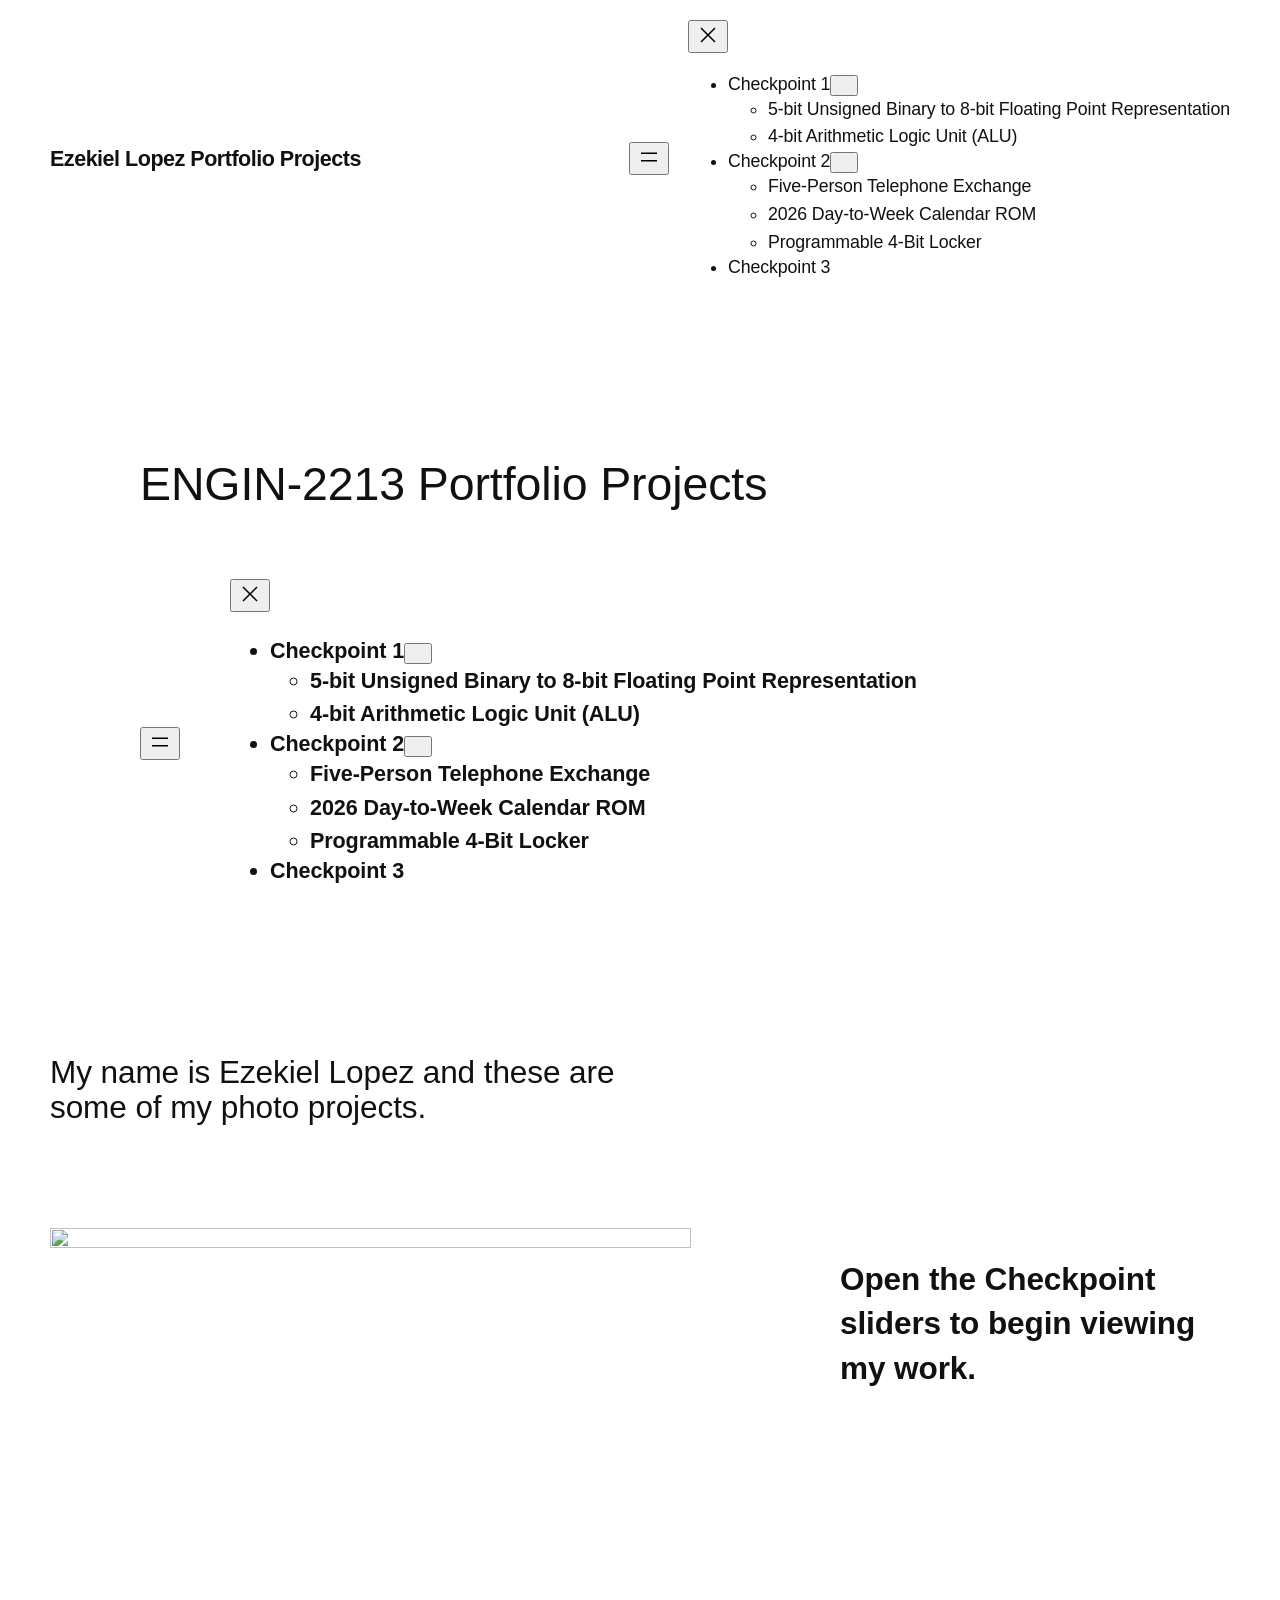
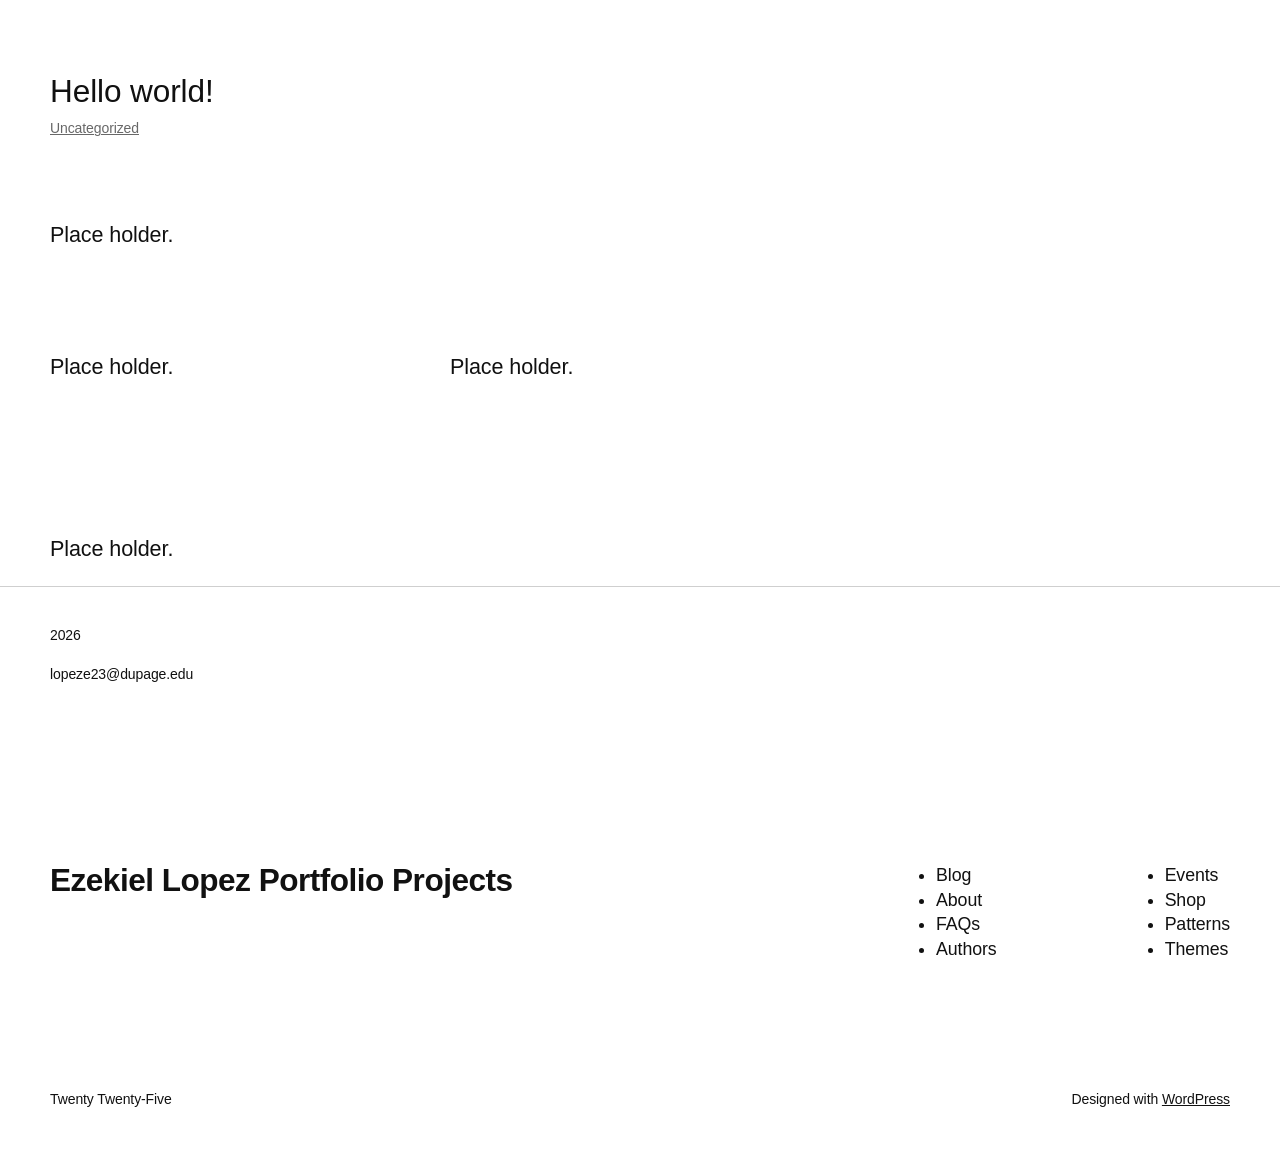
==== commit e6864de1: "day to week calendar, five person telephone exchange, programable 4 bit locker" ====
--- a/index.html
+++ b/index.html
@@ -144,7 +144,7 @@
 						<div class="wp-block-navigation__responsive-dialog" data-wp-bind--aria-modal="state.ariaModal" data-wp-bind--aria-label="state.ariaLabel" data-wp-bind--role="state.roleAttribute">
 							<button aria-label="Close menu" class="wp-block-navigation__responsive-container-close" data-wp-on--click="actions.closeMenuOnClick"><svg xmlns="http://www.w3.org/2000/svg" viewbox="0 0 24 24" width="24" height="24" aria-hidden="true" focusable="false"><path d="m13.06 12 6.47-6.47-1.06-1.06L12 10.94 5.53 4.47 4.47 5.53 10.94 12l-6.47 6.47 1.06 1.06L12 13.06l6.47 6.47 1.06-1.06L13.06 12Z"></path></svg></button>
 							<div class="wp-block-navigation__responsive-container-content" data-wp-watch="callbacks.focusFirstElement" id="modal-1-content">
-								<ul class="wp-block-navigation__container is-responsive items-justified-right wp-block-navigation"><li data-wp-context="{ &quot;submenuOpenedBy&quot;: { &quot;click&quot;: false, &quot;hover&quot;: false, &quot;focus&quot;: false }, &quot;type&quot;: &quot;submenu&quot;, &quot;modal&quot;: null, &quot;previousFocus&quot;: null }" data-wp-interactive="core/navigation" data-wp-on--focusout="actions.handleMenuFocusout" data-wp-on--keydown="actions.handleMenuKeydown" data-wp-on--pointerenter="actions.openMenuOnHover" data-wp-on--pointerleave="actions.closeMenuOnHover" data-wp-watch="callbacks.initMenu" tabindex="-1" class="wp-block-navigation-item has-child open-on-hover-click wp-block-navigation-submenu"><a class="wp-block-navigation-item__content" href="/digitalsystems/checkpoint-1/"><span class="wp-block-navigation-item__label">Checkpoint 1</span></a><button data-wp-bind--aria-expanded="state.isSubmenuOpen" data-wp-on--click="actions.toggleMenuOnClick" aria-label="Checkpoint 1 submenu" class="wp-block-navigation__submenu-icon wp-block-navigation-submenu__toggle"><svg xmlns="http://www.w3.org/2000/svg" width="12" height="12" viewbox="0 0 12 12" fill="none" aria-hidden="true" focusable="false"><path d="M1.50002 4L6.00002 8L10.5 4" stroke-width="1.5"></path></svg></button><ul data-wp-on--focus="actions.openMenuOnFocus" class="wp-block-navigation__submenu-container has-text-color has-contrast-color has-background has-base-background-color wp-block-navigation-submenu"><li class="wp-block-navigation-item wp-block-navigation-link"><a class="wp-block-navigation-item__content" href="/digitalsystems/5-bit-unsigned-binary-to-8-bit-floating-point-representation/"><span class="wp-block-navigation-item__label">5-bit Unsigned Binary to 8-bit Floating Point Representation</span></a></li><li class="wp-block-navigation-item wp-block-navigation-link"><a class="wp-block-navigation-item__content" href="/digitalsystems/4-bit-arithmetic-logic-unit-alu/"><span class="wp-block-navigation-item__label">4-bit Arithmetic Logic Unit (ALU)</span></a></li></ul></li><li class="wp-block-navigation-item wp-block-navigation-link"><a class="wp-block-navigation-item__content" href="/digitalsystems/checkpoint-2/"><span class="wp-block-navigation-item__label">Checkpoint 2</span></a></li><li class="wp-block-navigation-item wp-block-navigation-link"><a class="wp-block-navigation-item__content" href="/digitalsystems/checkpoint-3/"><span class="wp-block-navigation-item__label">Checkpoint 3</span></a></li></ul>
+								<ul class="wp-block-navigation__container is-responsive items-justified-right wp-block-navigation"><li data-wp-context="{ &quot;submenuOpenedBy&quot;: { &quot;click&quot;: false, &quot;hover&quot;: false, &quot;focus&quot;: false }, &quot;type&quot;: &quot;submenu&quot;, &quot;modal&quot;: null, &quot;previousFocus&quot;: null }" data-wp-interactive="core/navigation" data-wp-on--focusout="actions.handleMenuFocusout" data-wp-on--keydown="actions.handleMenuKeydown" data-wp-on--pointerenter="actions.openMenuOnHover" data-wp-on--pointerleave="actions.closeMenuOnHover" data-wp-watch="callbacks.initMenu" tabindex="-1" class="wp-block-navigation-item has-child open-on-hover-click wp-block-navigation-submenu"><a class="wp-block-navigation-item__content" href="/digitalsystems/checkpoint-1/"><span class="wp-block-navigation-item__label">Checkpoint 1</span></a><button data-wp-bind--aria-expanded="state.isSubmenuOpen" data-wp-on--click="actions.toggleMenuOnClick" aria-label="Checkpoint 1 submenu" class="wp-block-navigation__submenu-icon wp-block-navigation-submenu__toggle"><svg xmlns="http://www.w3.org/2000/svg" width="12" height="12" viewbox="0 0 12 12" fill="none" aria-hidden="true" focusable="false"><path d="M1.50002 4L6.00002 8L10.5 4" stroke-width="1.5"></path></svg></button><ul data-wp-on--focus="actions.openMenuOnFocus" class="wp-block-navigation__submenu-container has-text-color has-contrast-color has-background has-base-background-color wp-block-navigation-submenu"><li class="wp-block-navigation-item wp-block-navigation-link"><a class="wp-block-navigation-item__content" href="/digitalsystems/5-bit-unsigned-binary-to-8-bit-floating-point-representation/"><span class="wp-block-navigation-item__label">5-bit Unsigned Binary to 8-bit Floating Point Representation</span></a></li><li class="wp-block-navigation-item wp-block-navigation-link"><a class="wp-block-navigation-item__content" href="/digitalsystems/4-bit-arithmetic-logic-unit-alu/"><span class="wp-block-navigation-item__label">4-bit Arithmetic Logic Unit (ALU)</span></a></li></ul></li><li data-wp-context="{ &quot;submenuOpenedBy&quot;: { &quot;click&quot;: false, &quot;hover&quot;: false, &quot;focus&quot;: false }, &quot;type&quot;: &quot;submenu&quot;, &quot;modal&quot;: null, &quot;previousFocus&quot;: null }" data-wp-interactive="core/navigation" data-wp-on--focusout="actions.handleMenuFocusout" data-wp-on--keydown="actions.handleMenuKeydown" data-wp-on--pointerenter="actions.openMenuOnHover" data-wp-on--pointerleave="actions.closeMenuOnHover" data-wp-watch="callbacks.initMenu" tabindex="-1" class="wp-block-navigation-item has-child open-on-hover-click wp-block-navigation-submenu"><a class="wp-block-navigation-item__content" href="/digitalsystems/checkpoint-2/"><span class="wp-block-navigation-item__label">Checkpoint 2</span></a><button data-wp-bind--aria-expanded="state.isSubmenuOpen" data-wp-on--click="actions.toggleMenuOnClick" aria-label="Checkpoint 2 submenu" class="wp-block-navigation__submenu-icon wp-block-navigation-submenu__toggle"><svg xmlns="http://www.w3.org/2000/svg" width="12" height="12" viewbox="0 0 12 12" fill="none" aria-hidden="true" focusable="false"><path d="M1.50002 4L6.00002 8L10.5 4" stroke-width="1.5"></path></svg></button><ul data-wp-on--focus="actions.openMenuOnFocus" class="wp-block-navigation__submenu-container has-text-color has-contrast-color has-background has-base-background-color wp-block-navigation-submenu"><li class="wp-block-navigation-item wp-block-navigation-link"><a class="wp-block-navigation-item__content" href="/digitalsystems/five-person-telephone-exchange/"><span class="wp-block-navigation-item__label">Five-Person Telephone Exchange</span></a></li><li class="wp-block-navigation-item wp-block-navigation-link"><a class="wp-block-navigation-item__content" href="/digitalsystems/2026-day-to-week-calendar-rom/"><span class="wp-block-navigation-item__label">2026 Day-to-Week Calendar ROM</span></a></li><li class="wp-block-navigation-item wp-block-navigation-link"><a class="wp-block-navigation-item__content" href="/digitalsystems/programmable-4-bit-locker/"><span class="wp-block-navigation-item__label">Programmable 4-Bit Locker</span></a></li></ul></li><li class="wp-block-navigation-item wp-block-navigation-link"><a class="wp-block-navigation-item__content" href="/digitalsystems/checkpoint-3/"><span class="wp-block-navigation-item__label">Checkpoint 3</span></a></li></ul>
 								
 							</div>
 						</div>
@@ -175,7 +175,7 @@
 						<div class="wp-block-navigation__responsive-dialog" data-wp-bind--aria-modal="state.ariaModal" data-wp-bind--aria-label="state.ariaLabel" data-wp-bind--role="state.roleAttribute">
 							<button aria-label="Close menu" class="wp-block-navigation__responsive-container-close" data-wp-on--click="actions.closeMenuOnClick"><svg xmlns="http://www.w3.org/2000/svg" viewbox="0 0 24 24" width="24" height="24" aria-hidden="true" focusable="false"><path d="m13.06 12 6.47-6.47-1.06-1.06L12 10.94 5.53 4.47 4.47 5.53 10.94 12l-6.47 6.47 1.06 1.06L12 13.06l6.47 6.47 1.06-1.06L13.06 12Z"></path></svg></button>
 							<div class="wp-block-navigation__responsive-container-content" data-wp-watch="callbacks.focusFirstElement" id="modal-2-content">
-								<ul style="font-style:normal;font-weight:600" class="wp-block-navigation__container has-large-font-size is-responsive has-text-decoration-underline wp-block-navigation"><li data-wp-context="{ &quot;submenuOpenedBy&quot;: { &quot;click&quot;: false, &quot;hover&quot;: false, &quot;focus&quot;: false }, &quot;type&quot;: &quot;submenu&quot;, &quot;modal&quot;: null, &quot;previousFocus&quot;: null }" data-wp-interactive="core/navigation" data-wp-on--focusout="actions.handleMenuFocusout" data-wp-on--keydown="actions.handleMenuKeydown" data-wp-on--pointerenter="actions.openMenuOnHover" data-wp-on--pointerleave="actions.closeMenuOnHover" data-wp-watch="callbacks.initMenu" tabindex="-1" class="wp-block-navigation-item has-child open-on-hover-click wp-block-navigation-submenu"><a class="wp-block-navigation-item__content" href="/digitalsystems/checkpoint-1/"><span class="wp-block-navigation-item__label">Checkpoint 1</span></a><button data-wp-bind--aria-expanded="state.isSubmenuOpen" data-wp-on--click="actions.toggleMenuOnClick" aria-label="Checkpoint 1 submenu" class="wp-block-navigation__submenu-icon wp-block-navigation-submenu__toggle"><svg xmlns="http://www.w3.org/2000/svg" width="12" height="12" viewbox="0 0 12 12" fill="none" aria-hidden="true" focusable="false"><path d="M1.50002 4L6.00002 8L10.5 4" stroke-width="1.5"></path></svg></button><ul data-wp-on--focus="actions.openMenuOnFocus" class="wp-block-navigation__submenu-container wp-block-navigation-submenu"><li class="wp-block-navigation-item wp-block-navigation-link"><a class="wp-block-navigation-item__content" href="/digitalsystems/5-bit-unsigned-binary-to-8-bit-floating-point-representation/"><span class="wp-block-navigation-item__label">5-bit Unsigned Binary to 8-bit Floating Point Representation</span></a></li><li class="wp-block-navigation-item wp-block-navigation-link"><a class="wp-block-navigation-item__content" href="/digitalsystems/4-bit-arithmetic-logic-unit-alu/"><span class="wp-block-navigation-item__label">4-bit Arithmetic Logic Unit (ALU)</span></a></li></ul></li><li class="wp-block-navigation-item wp-block-navigation-link"><a class="wp-block-navigation-item__content" href="/digitalsystems/checkpoint-2/"><span class="wp-block-navigation-item__label">Checkpoint 2</span></a></li><li class="wp-block-navigation-item wp-block-navigation-link"><a class="wp-block-navigation-item__content" href="/digitalsystems/checkpoint-3/"><span class="wp-block-navigation-item__label">Checkpoint 3</span></a></li></ul>
+								<ul style="font-style:normal;font-weight:600" class="wp-block-navigation__container has-large-font-size is-responsive has-text-decoration-underline wp-block-navigation"><li data-wp-context="{ &quot;submenuOpenedBy&quot;: { &quot;click&quot;: false, &quot;hover&quot;: false, &quot;focus&quot;: false }, &quot;type&quot;: &quot;submenu&quot;, &quot;modal&quot;: null, &quot;previousFocus&quot;: null }" data-wp-interactive="core/navigation" data-wp-on--focusout="actions.handleMenuFocusout" data-wp-on--keydown="actions.handleMenuKeydown" data-wp-on--pointerenter="actions.openMenuOnHover" data-wp-on--pointerleave="actions.closeMenuOnHover" data-wp-watch="callbacks.initMenu" tabindex="-1" class="wp-block-navigation-item has-child open-on-hover-click wp-block-navigation-submenu"><a class="wp-block-navigation-item__content" href="/digitalsystems/checkpoint-1/"><span class="wp-block-navigation-item__label">Checkpoint 1</span></a><button data-wp-bind--aria-expanded="state.isSubmenuOpen" data-wp-on--click="actions.toggleMenuOnClick" aria-label="Checkpoint 1 submenu" class="wp-block-navigation__submenu-icon wp-block-navigation-submenu__toggle"><svg xmlns="http://www.w3.org/2000/svg" width="12" height="12" viewbox="0 0 12 12" fill="none" aria-hidden="true" focusable="false"><path d="M1.50002 4L6.00002 8L10.5 4" stroke-width="1.5"></path></svg></button><ul data-wp-on--focus="actions.openMenuOnFocus" class="wp-block-navigation__submenu-container wp-block-navigation-submenu"><li class="wp-block-navigation-item wp-block-navigation-link"><a class="wp-block-navigation-item__content" href="/digitalsystems/5-bit-unsigned-binary-to-8-bit-floating-point-representation/"><span class="wp-block-navigation-item__label">5-bit Unsigned Binary to 8-bit Floating Point Representation</span></a></li><li class="wp-block-navigation-item wp-block-navigation-link"><a class="wp-block-navigation-item__content" href="/digitalsystems/4-bit-arithmetic-logic-unit-alu/"><span class="wp-block-navigation-item__label">4-bit Arithmetic Logic Unit (ALU)</span></a></li></ul></li><li data-wp-context="{ &quot;submenuOpenedBy&quot;: { &quot;click&quot;: false, &quot;hover&quot;: false, &quot;focus&quot;: false }, &quot;type&quot;: &quot;submenu&quot;, &quot;modal&quot;: null, &quot;previousFocus&quot;: null }" data-wp-interactive="core/navigation" data-wp-on--focusout="actions.handleMenuFocusout" data-wp-on--keydown="actions.handleMenuKeydown" data-wp-on--pointerenter="actions.openMenuOnHover" data-wp-on--pointerleave="actions.closeMenuOnHover" data-wp-watch="callbacks.initMenu" tabindex="-1" class="wp-block-navigation-item has-child open-on-hover-click wp-block-navigation-submenu"><a class="wp-block-navigation-item__content" href="/digitalsystems/checkpoint-2/"><span class="wp-block-navigation-item__label">Checkpoint 2</span></a><button data-wp-bind--aria-expanded="state.isSubmenuOpen" data-wp-on--click="actions.toggleMenuOnClick" aria-label="Checkpoint 2 submenu" class="wp-block-navigation__submenu-icon wp-block-navigation-submenu__toggle"><svg xmlns="http://www.w3.org/2000/svg" width="12" height="12" viewbox="0 0 12 12" fill="none" aria-hidden="true" focusable="false"><path d="M1.50002 4L6.00002 8L10.5 4" stroke-width="1.5"></path></svg></button><ul data-wp-on--focus="actions.openMenuOnFocus" class="wp-block-navigation__submenu-container wp-block-navigation-submenu"><li class="wp-block-navigation-item wp-block-navigation-link"><a class="wp-block-navigation-item__content" href="/digitalsystems/five-person-telephone-exchange/"><span class="wp-block-navigation-item__label">Five-Person Telephone Exchange</span></a></li><li class="wp-block-navigation-item wp-block-navigation-link"><a class="wp-block-navigation-item__content" href="/digitalsystems/2026-day-to-week-calendar-rom/"><span class="wp-block-navigation-item__label">2026 Day-to-Week Calendar ROM</span></a></li><li class="wp-block-navigation-item wp-block-navigation-link"><a class="wp-block-navigation-item__content" href="/digitalsystems/programmable-4-bit-locker/"><span class="wp-block-navigation-item__label">Programmable 4-Bit Locker</span></a></li></ul></li><li class="wp-block-navigation-item wp-block-navigation-link"><a class="wp-block-navigation-item__content" href="/digitalsystems/checkpoint-3/"><span class="wp-block-navigation-item__label">Checkpoint 3</span></a></li></ul>
 								
 							</div>
 						</div>
